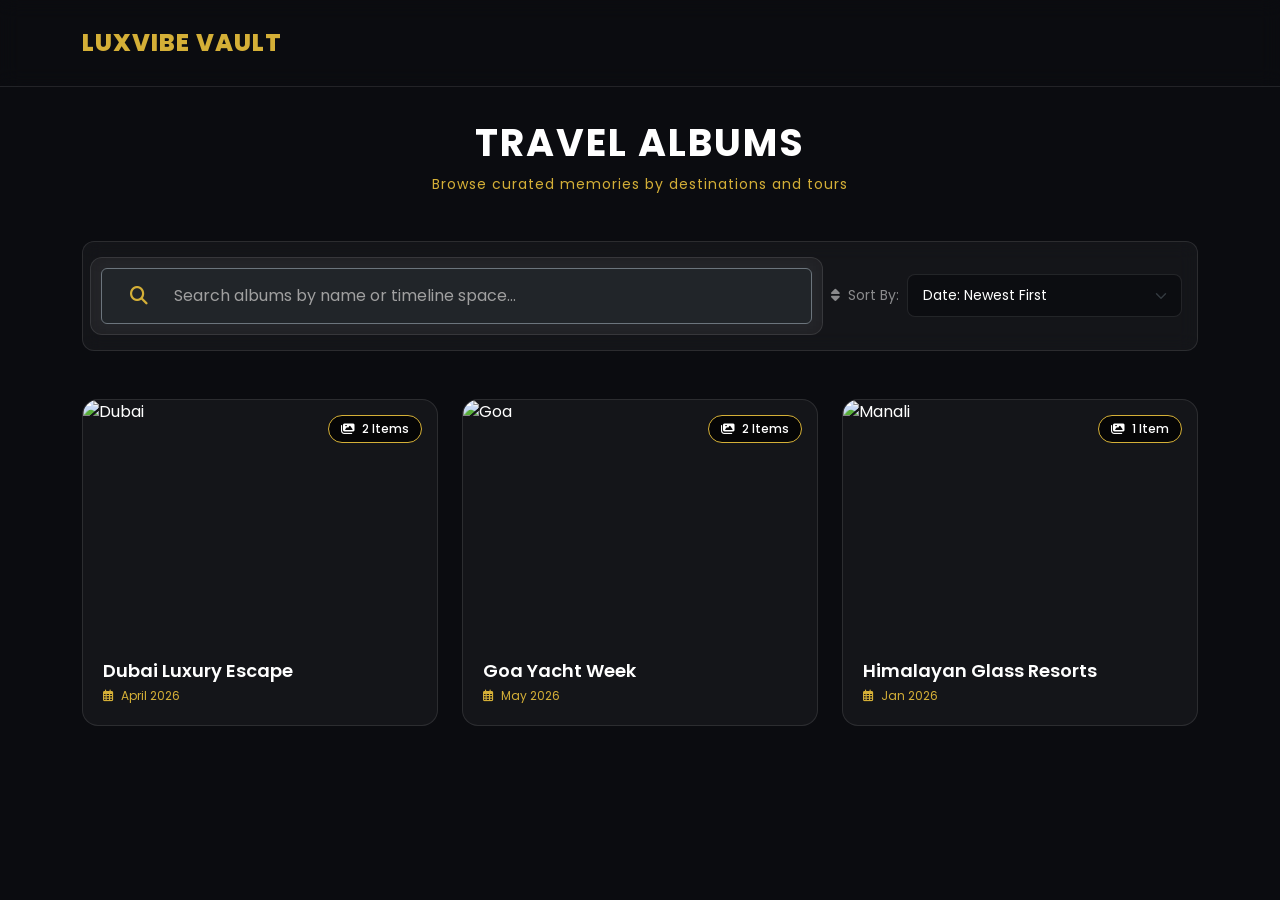
==== gallery.html @ 215ec2ba "2G Journey website" ====
<!DOCTYPE html>
<html lang="en">
<head>
    <meta charset="UTF-8">
    <meta name="viewport" content="width=device-width, initial-scale=1.0">
    <title>LuxVibe Travels | Adventure Albums</title>
    
    <!-- Bootstrap 5 CSS -->
    <link href="https://cdn.jsdelivr.net/npm/bootstrap@5.3.2/dist/css/bootstrap.min.css" rel="stylesheet">
    <!-- FontAwesome Icons -->
    <link href="https://cdnjs.cloudflare.com/ajax/libs/font-awesome/6.5.2/css/all.min.css" rel="stylesheet">
    <!-- Google Fonts (Poppins) -->
    <link href="https://fonts.googleapis.com/css2?family=Poppins:wght@300;400;500;600;700&display=swap" rel="stylesheet">
    <!-- style css -->
    <link href="assets/css/style.css" rel="stylesheet">

</head>
<body>

    <!-- ================= NAVIGATION BAR ================= -->
    <nav class="navbar fixed-top">
        <div class="container d-flex justify-content-between align-items-center">
            <a class="navbar-brand" href="#">LuxVibe Vault</a>
            <!-- Dynamic breadcrumb button that shows only inside active folders -->
            <div id="backNavWrapper" class="d-none">
                <span class="back-to-albums-btn" id="btnBackToAlbums">
                    <i class="fas fa-arrow-left me-2"></i> Back to Albums
                </span>
            </div>
        </div>
    </nav>

    <!-- ================= PAGE HEADINGS ================= -->
    <header class="gallery-header">
        <div class="container">
            <h1 id="mainGalleryHeading">Travel Albums</h1>
            <p id="mainGallerySubheading">Browse curated memories by destinations and tours</p>
        </div>
    </header>

    <main class="pb-5">
        <div class="container">
            
            <!-- ================= GLOBAL CONTROL HUB BAR ================= -->
            <div class="control-panel mb-5">
                <div class="row g-3 align-items-center">
                    <div class="col-md-8 search-wrapper">
                        <div class="input-group bg-dark rounded border border-secondary px-2">
                            <span class="input-group-text"><i class="fas fa-search"></i></span>
                            <input type="text" id="globalGallerySearch" class="form-control" placeholder="Search albums by name or timeline space...">
                        </div>
                    </div>
                    <div class="col-md-4 text-md-end sort-wrapper">
                        <div class="d-flex align-items-center justify-content-md-end">
                            <label class="me-2 text-white-50 small text-nowrap"><i class="fas fa-sort me-1"></i> Sort By:</label>
                            <select id="globalGallerySort" class="form-select">
                                <option value="date-desc">Date: Newest First</option>
                                <option value="date-asc">Date: Oldest First</option>
                                <option value="name-asc">Name: A to Z</option>
                                <option value="name-desc">Name: Z to A</option>
                            </select>
                        </div>
                    </div>
                </div>
            </div>

            <!-- ================= VIEW CONTAINER A: MAIN ALBUM LIST VIEW ================= -->
            <div class="row g-4" id="albumCoversGrid">
                
                <!-- Album Card 1 -->
                <div class="col-md-6 col-lg-4 album-item-wrapper" data-album-id="dubai-2026" data-title="Dubai Luxury Escape" data-date="2026-04-10" data-string-date="April 2026">
                    <div class="album-card">
                        <span class="album-badge"><i class="fas fa-images me-1"></i> 2 Items</span>
                        <div class="album-cover-wrapper">
                            <img src="https://images.unsplash.com/photo-1512453979798-5ea266f8880c?auto=format&fit=crop&w=600&q=80" alt="Dubai">
                        </div>
                        <div class="album-meta">
                            <h4 class="album-title">Dubai Luxury Escape</h4>
                            <div class="album-date"><i class="far fa-calendar-alt me-1"></i> April 2026</div>
                        </div>
                    </div>
                </div>

                <!-- Album Card 2 -->
                <div class="col-md-6 col-lg-4 album-item-wrapper" data-album-id="goa-2026" data-title="Goa Yacht Week" data-date="2026-05-15" data-string-date="May 2026">
                    <div class="album-card">
                        <span class="album-badge"><i class="fas fa-images me-1"></i> 2 Items</span>
                        <div class="album-cover-wrapper">
                            <img src="https://images.unsplash.com/photo-1540206395-68808572332f?auto=format&fit=crop&w=600&q=80" alt="Goa">
                        </div>
                        <div class="album-meta">
                            <h4 class="album-title">Goa Yacht Week</h4>
                            <div class="album-date"><i class="far fa-calendar-alt me-1"></i> May 2026</div>
                        </div>
                    </div>
                </div>

                <!-- Album Card 3 -->
                <div class="col-md-6 col-lg-4 album-item-wrapper" data-album-id="himalayas-2026" data-title="Himalayan Glass Resorts" data-date="2026-01-22" data-string-date="Jan 2026">
                    <div class="album-card">
                        <span class="album-badge"><i class="fas fa-images me-1"></i> 1 Item</span>
                        <div class="album-cover-wrapper">
                            <img src="https://images.unsplash.com/photo-1605649487212-47bdab064df7?auto=format&fit=crop&w=600&q=80" alt="Manali">
                        </div>
                        <div class="album-meta">
                            <h4 class="album-title">Himalayan Glass Resorts</h4>
                            <div class="album-date"><i class="far fa-calendar-alt me-1"></i> Jan 2026</div>
                        </div>
                    </div>
                </div>

            </div>


            <!-- ================= VIEW CONTAINER B: INNER MEDIA TRACK TILES (HIDDEN BY DEFAULT) ================= -->
            <div class="row g-4 d-none" id="innerAlbumMediaGrid">
                
                <!-- DUBAI ALBUM CONTENT -->
                <div class="col-sm-6 col-md-4 col-xl-3 inner-media-item" data-parent-album="dubai-2026" data-type="video" data-name="Dubai Helicopter Tour Ride" data-date="2026-04-10" data-display-date="April 10, 2026" data-src="https://www.youtube.com/embed/dQw4w9WgXcQ">
                    <div class="gallery-card">
                        <div class="media-container">
                            <div class="video-overlay"><i class="fab fa-youtube"></i></div>
                            <img src="https://images.unsplash.com/photo-1512453979798-5ea266f8880c?auto=format&fit=crop&w=500&q=80" alt="">
                        </div>
                        <div class="meta-content">
                            <h5 class="media-name">Dubai Helicopter Tour Ride</h5>
                            <span class="media-date">April 10, 2026</span>
                        </div>
                    </div>
                </div>
                <div class="col-sm-6 col-md-4 col-xl-3 inner-media-item" data-parent-album="dubai-2026" data-type="image" data-name="Burj Al Arab Skyline Night" data-date="2026-04-12" data-display-date="April 12, 2026">
                    <div class="gallery-card">
                        <div class="media-container">
                            <img src="https://images.unsplash.com/photo-1582672060674-bc2bd808a8b5?auto=format&fit=crop&w=500&q=80" alt="">
                        </div>
                        <div class="meta-content">
                            <h5 class="media-name">Burj Al Arab Skyline Night</h5>
                            <span class="media-date">April 12, 2026</span>
                        </div>
                    </div>
                </div>

                <!-- GOA ALBUM CONTENT -->
                <div class="col-sm-6 col-md-4 col-xl-3 inner-media-item" data-parent-album="goa-2026" data-type="image" data-name="Yacht Party Sunset Lounge" data-date="2026-05-15" data-display-date="May 15, 2026">
                    <div class="gallery-card">
                        <div class="media-container">
                            <img src="https://images.unsplash.com/photo-1540206395-68808572332f?auto=format&fit=crop&w=500&q=80" alt="">
                        </div>
                        <div class="meta-content">
                            <h5 class="media-name">Yacht Party Sunset Lounge</h5>
                            <span class="media-date">May 15, 2026</span>
                        </div>
                    </div>
                </div>
                <div class="col-sm-6 col-md-4 col-xl-3 inner-media-item" data-parent-album="goa-2026" data-type="video" data-name="Goa Scuba Diving Diary" data-date="2026-05-17" data-display-date="May 17, 2026" data-src="https://www.youtube.com/embed/jNQXAC9IVRw">
                    <div class="gallery-card">
                        <div class="media-container">
                            <div class="video-overlay"><i class="fab fa-youtube"></i></div>
                            <img src="https://images.unsplash.com/photo-1507525428034-b723cf961d3e?auto=format&fit=crop&w=500&q=80" alt="">
                        </div>
                        <div class="meta-content">
                            <h5 class="media-name">Goa Scuba Diving Diary</h5>
                            <span class="media-date">May 17, 2026</span>
                        </div>
                    </div>
                </div>

                <!-- HIMALAYAS ALBUM CONTENT -->
                <div class="col-sm-6 col-md-4 col-xl-3 inner-media-item" data-parent-album="himalayas-2026" data-type="image" data-name="Manali Luxury Dome Room View" data-date="2026-01-22" data-display-date="Jan 22, 2026">
                    <div class="gallery-card">
                        <div class="media-container">
                            <img src="https://images.unsplash.com/photo-1605649487212-47bdab064df7?auto=format&fit=crop&w=500&q=80" alt="">
                        </div>
                        <div class="meta-content">
                            <h5 class="media-name">Manali Luxury Dome Room View</h5>
                            <span class="media-date">Jan 22, 2026</span>
                        </div>
                    </div>
                </div>

            </div>

            <!-- EMPTY LOG RECOVERY STATUS BOX -->
            <div id="galleryEmptyFallback" class="no-results d-none mt-4">
                <i class="fas fa-folder-open"></i>
                <h4>No Matches Located</h4>
                <p class="text-white-50 small mb-0">Refine your file details string query parameters.</p>
            </div>

        </div>
    </main>

    <!-- ================= MEDIA POPUP MODAL ARCHITECTURE ================= -->
    <div class="modal fade" id="albumAssetModal" tabindex="-1" aria-hidden="true">
        <div class="modal-dialog modal-dialog-centered modal-lg">
            <div class="modal-content">
                <div class="modal-header">
                    <h5 class="modal-title" id="modalAssetTitle">Asset Preview</h5>
                    <button type="button" class="btn-close" data-bs-dismiss="modal" aria-label="Close"></button>
                </div>
                <div class="modal-body">
                    <img id="modalPopupImage" src="" alt="Preview Pic" class="d-none">
                    <div id="modalPopupVideoWrapper" class="ratio ratio-16x9 d-none">
                        <iframe id="modalPopupIframe" src="" allow="accelerometer; autoplay; clipboard-write; encrypted-media; gyroscope; picture-in-picture" allowfullscreen></iframe>
                    </div>
                </div>
                <div class="modal-footer">
                    <span id="modalAssetDate">Date Stamp</span>
                </div>
            </div>
        </div>
    </div>

    <!-- Scripts Dependencies -->
    <script src="https://code.jquery.com/jquery-3.7.1.min.js"></script>
    <script src="https://cdn.jsdelivr.net/npm/bootstrap@5.3.2/dist/js/bootstrap.bundle.min.js"></script>
     <script src="assets/js/main.js"></script>
</body>
</html>
---- assets/css/style.css ----
:root {
        --gold: #d4af37;
        --gold-hover: #b8922f;
        --dark-bg: #0b0c10;
        --card-bg: rgba(255, 255, 255, 0.03);
        --glass-bg: rgba(11, 12, 16, 0.65);
        --glass-border: rgba(255, 255, 255, 0.08);
        --text-muted: #a0a0a0;
    }

    body {
        font-family: 'Poppins', sans-serif;
        background-color: var(--dark-bg);
        color: #ffffff;
        overflow-x: hidden;
    }

    /* Custom Scrollbar */
    ::-webkit-scrollbar {
        width: 8px;
    }

    ::-webkit-scrollbar-track {
        background: var(--dark-bg);
    }

    ::-webkit-scrollbar-thumb {
        background: var(--gold);
        border-radius: 4px;
    }

    /* Typography & Global Utilities */
    .text-gold {
        color: var(--gold);
    }

    .btn-gold {
        background-color: var(--gold);
        color: #000;
        font-weight: 600;
        border: 1px solid var(--gold);
        transition: all 0.4s ease;
        border-radius: 0;
        padding: 10px 24px;
    }

    .btn-gold:hover {
        background-color: transparent;
        color: var(--gold);
        border-color: var(--gold);
    }

    .btn-outline-gold {
        background-color: transparent;
        color: var(--gold);
        border: 1px solid var(--gold);
        font-weight: 500;
        border-radius: 0;
        transition: all 0.4s ease;
    }

    .btn-outline-gold:hover {
        background-color: var(--gold);
        color: #000;
    }

    .section-padding {
        padding: 100px 0;
    }

    .heading-title {
        font-weight: 800;
        letter-spacing: 2px;
        text-transform: uppercase;
        margin-bottom: 15px;
    }

    .heading-line {
        width: 80px;
        height: 3px;
        background-color: var(--gold);
        margin: 0 auto 50px auto;
    }

    /* Glassmorphic Styles */
    .glass-card {
        background: var(--card-bg);
        backdrop-filter: blur(12px);
        -webkit-backdrop-filter: blur(12px);
        border: 1px solid var(--glass-border);
        border-radius: 12px;
    }

    /* Navbar Styling */
    .navbar {
        transition: all 0.4s ease;
        padding: 20px 0;
        z-index: 1050;
    }

    .navbar.scrolled {
        background-color: rgba(11, 12, 16, 0.95) !important;
        border-bottom: 1px solid var(--glass-border);
        padding: 12px 0;
    }

    .navbar-brand {
        font-weight: 800;
        font-size: 24px;
        letter-spacing: 1px;
    }

    .nav-link {
        color: #fff !important;
        font-weight: 500;
        margin: 0 10px;
        transition: color 0.3s;
    }

    .nav-link:hover,
    .nav-link.active {
        color: var(--gold) !important;
    }

    /* Hero Carousel & Floating Form */
    .hero-section {
        position: relative;
        height: 100vh;
        width: 100%;
        overflow: hidden;
    }

    .swiper-hero {
        height: 100%;
        width: 100%;
    }

    .hero-slide {
        position: relative;
        background-size: cover;
        background-position: center;
    }

    .hero-slide::before {
        content: '';
        position: absolute;
        top: 0;
        left: 0;
        width: 100%;
        height: 100%;
        background: linear-gradient(to bottom, rgba(0, 0, 0, 0.4) 0%, rgba(11, 12, 16, 0.9) 100%);
    }

    .hero-content {
        position: absolute;
        top: 40%;
        left: 50%;
        transform: translate(-50%, -50%) !important;
        z-index: 10;
        text-align: center;
        width: 90%;
        max-width: 900px;
    }

    .hero-content h1 {
        font-size: 3.5rem;
        font-weight: 800;
        text-shadow: 0 4px 10px rgba(0, 0, 0, 0.5);
    }

    .floating-enquiry-box {
        position: absolute;
        bottom: 5%;
        left: 50%;
        transform: translateX(-50%) !important;
        z-index: 20;
        width: 90%;
        max-width: 1140px;
        padding: 25px;
    }

    .floating-enquiry-box .form-control,
    .floating-enquiry-box .form-select {
        background: rgba(255, 255, 255, 0.08);
        border: 1px solid rgba(255, 255, 255, 0.1);
        color: #fff;
        border-radius: 6px;
        padding: 12px;
    }

    .floating-enquiry-box .form-control::placeholder {
        color: #ccc;
    }

    .floating-enquiry-box option {
        background: var(--dark-bg);
        color: #fff;
    }

    /* Premium Destination & Package Cards */
    .premium-card {
        overflow: hidden;
        transition: all 0.4s cubic-bezier(0.25, 1, 0.5, 1);
        position: relative;
        height: 100%;
    }

    .premium-card .card-img-wrap {
        overflow: hidden;
        position: relative;
    }

    .premium-card .card-img-wrap img {
        transition: transform 0.6s ease;
        object-fit: cover;
        width: 100%;
        height: 260px;
    }

    .premium-card:hover .card-img-wrap img {
        transform: scale(1.1);
    }

    .premium-card:hover {
        transform: translateY(-10px);
        border-color: var(--gold);
        box-shadow: 0 10px 30px rgba(212, 175, 55, 0.1);
    }

    .feature-tag {
        position: absolute;
        top: 15px;
        right: 15px;
        background: rgba(0, 0, 0, 0.7);
        border: 1px solid var(--gold);
        color: var(--gold);
        padding: 4px 12px;
        font-size: 12px;
        font-weight: 600;
    }

    /* Counter Section */
    .counter-box i {
        font-size: 40px;
        color: var(--gold);
        margin-bottom: 15px;
    }

    .counter-number {
        font-size: 36px;
        font-weight: 700;
    }

    /* Gallery Tabs & Elements */
    .nav-tabs-custom {
        border: none;
        justify-content: center;
        margin-bottom: 40px;
    }

    .nav-tabs-custom .nav-link {
        background: transparent !important;
        border: 1px solid rgba(255, 255, 255, 0.2) !important;
        color: #fff !important;
        margin: 0 10px;
        border-radius: 30px !important;
        padding: 10px 25px;
    }

    .nav-tabs-custom .nav-link.active {
        background: var(--gold) !important;
        color: #000 !important;
        border-color: var(--gold) !important;
    }

    .gallery-item {
        position: relative;
        overflow: hidden;
        border-radius: 8px;
        cursor: pointer;
        margin-bottom: 24px;
    }

    .gallery-item img {
        transition: transform 0.5s;
        width: 100%;
        height: 250px;
        object-fit: cover;
    }

    .gallery-overlay {
        position: absolute;
        top: 0;
        left: 0;
        width: 100%;
        height: 100%;
        background: rgba(11, 12, 16, 0.8);
        display: flex;
        align-items: center;
        justify-content: center;
        opacity: 0;
        transition: opacity 0.4s;
    }

    .gallery-item:hover .gallery-overlay {
        opacity: 1;
    }

    .gallery-item:hover img {
        transform: scale(1.08);
    }

    .gallery-overlay i {
        color: var(--gold);
        font-size: 28px;
    }

    /* Testimonials */
    .swiper-testimonials {
        padding: 30px 0 60px 0;
    }

    .review-card {
        padding: 35px;
        height: 100%;
    }

    .reviewer-img {
        width: 65px;
        height: 65px;
        border-radius: 50%;
        border: 2px solid var(--gold);
        object-fit: cover;
    }

    /* Accordion Style */
    .accordion-item {
        background: var(--card-bg) !important;
        border: 1px solid var(--glass-border) !important;
        margin-bottom: 10px;
        border-radius: 8px !important;
        overflow: hidden;
    }

    .accordion-button {
        background: transparent !important;
        color: #fff !important;
        font-weight: 600;
        box-shadow: none !important;
    }

    .accordion-button:not(.collapsed) {
        color: var(--gold) !important;
    }

    .accordion-button::after {
        filter: invert(1);
    }

    .accordion-body {
        color: var(--text-muted);
        background: rgba(0, 0, 0, 0.2);
    }

    /* Floating Actions */
    .floating-actions {
        position: fixed;
        bottom: 30px;
        right: 30px;
        z-index: 999;
        display: flex;
        flex-direction: column;
        gap: 12px;
    }

    .float-btn {
        width: 50px;
        height: 50px;
        border-radius: 50%;
        display: flex;
        align-items: center;
        justify-content: center;
        color: #fff;
        font-size: 22px;
        box-shadow: 0 4px 15px rgba(0, 0, 0, 0.4);
        transition: transform 0.3s;
        text-decoration: none;
    }

    .float-btn:hover {
        transform: scale(1.1);
        color: #fff;
    }

    .float-whatsapp {
        background-color: #25d366;
    }

    .float-call {
        background-color: #0076ff;
    }

    .float-scroll {
        background-color: var(--gold);
        color: #000;
        display: none;
        cursor: pointer;
    }

    /* Footer */
    footer {
        background: #050608;
        border-top: 1px solid var(--glass-border);
        padding: 80px 0 30px 0;
        color: var(--text-muted);
    }

    footer h5 {
        color: #fff;
        font-weight: 700;
        margin-bottom: 25px;
    }

    footer a {
        color: var(--text-muted);
        text-decoration: none;
        transition: color 0.3s;
    }

    footer a:hover {
        color: var(--gold);
    }

    .footer-socials a {
        width: 40px;
        height: 40px;
        display: inline-flex;
        align-items: center;
        justify-content: center;
        background: rgba(255, 255, 255, 0.05);
        border-radius: 50%;
        color: #fff;
        margin-right: 10px;
        transition: 0.3s;
    }

    .footer-socials a:hover {
        background: var(--gold);
        color: #000;
    }

    /* Media Queries for Responsiveness */
    @media(max-width: 991px) {
        .hero-section {
            height: auto;
            min-height: 100vh;
            padding-bottom: 450px;
        }

        .hero-content {
            top: 30%;
            transform: translate(-50%, -20%) !important;
        }

        .hero-content h1 {
            font-size: 2.3rem;
        }

        .floating-enquiry-box {
            position: relative;
            bottom: auto;
            left: auto;
            transform: none;
            margin: 300px auto 40px auto;
            width: 95%;
        }

        .section-padding {
            padding: 60px 0;
        }
    }

    @media(max-width: 767px) {
        .hero-content {
            top: 20%;
        }

        .floating-enquiry-box {
            margin-top: 220px;
        }
    }

    :root {
        --gold: #d4af37;
        --dark: #0b0c10;
        --glass: rgba(255, 255, 255, 0.05);
        --text: #fff;
    }

    body {
        background: var(--dark);
        font-family: Poppins;
        color: #fff;
        overflow-x: hidden;
    }

    /* ================= NAVBAR ================= */
    .navbar {
        transition: 0.4s;
        padding: 15px 0;
    }

    .navbar.scrolled {
        background: rgba(0, 0, 0, 0.9);
        backdrop-filter: blur(10px);
    }

    .navbar-brand {
        font-weight: 700;
        color: var(--gold) !important;
    }

    /* ================= HERO ================= */
    .hero {
        height: 55vh;
        background: url('https://images.unsplash.com/photo-1507525428034-b723cf961d3e') center/cover no-repeat;
        position: relative;
    }

    .hero::after {
        content: "";
        position: absolute;
        inset: 0;
        background: rgba(0, 0, 0, 0.7);
    }

    .hero-content {
        position: absolute;
        top: 50%;
        left: 50%;
        transform: translate(-50%, -50%);
        text-align: center;
        z-index: 2;
    }

    .hero h1 {
        font-size: 42px;
        font-weight: 700;
    }

    .hero p {
        color: #ccc
    }

    /* ================= FILTER ================= */
    .filter-box {
        background: var(--glass);
        border: 1px solid rgba(255, 255, 255, 0.1);
        padding: 20px;
        border-radius: 12px;
        position: sticky;
        top: 90px;
        backdrop-filter: blur(10px);
    }

    .filter-title {
        color: var(--gold);
        font-weight: 600;
        margin-bottom: 10px;
    }

    /* ================= CARDS ================= */
    .package-card {
        background: var(--glass);
        border: 1px solid rgba(255, 255, 255, 0.1);
        border-radius: 15px;
        overflow: hidden;
        transition: 0.3s;
    }

    .package-card:hover {
        transform: translateY(-8px);
        border-color: var(--gold);
        box-shadow: 0 10px 30px rgba(212, 175, 55, 0.2);
    }

    .package-card img {
        width: 100%;
        height: 200px;
        object-fit: cover;
        transition: 0.5s;
    }

    .package-card:hover img {
        transform: scale(1.1);
    }

    .badge-gold {
        background: var(--gold);
        color: #000;
        font-weight: 600;
    }

    /* ================= BUTTON ================= */
    .btn-gold {
        background: var(--gold);
        border: none;
        color: #000;
        font-weight: 600;
    }

    .btn-gold:hover {
        background: transparent;
        color: var(--gold);
        border: 1px solid var(--gold);
    }

    /* ================= FLOAT ================= */
    .whatsapp {
        position: fixed;
        bottom: 20px;
        right: 20px;
        background: #25D366;
        color: #fff;
        width: 55px;
        height: 55px;
        border-radius: 50%;
        display: flex;
        align-items: center;
        justify-content: center;
        font-size: 24px;
        z-index: 999;
    }

    /* ================= MOBILE ================= */
    @media(max-width:768px) {
        .hero h1 {
            font-size: 26px;
        }

        .filter-box {
            position: relative;
            top: auto;
        }
    }

    :root {
        --gold: #d4af37;
        --gold-hover: #b8922f;
        --dark-bg: #0b0c10;
        --card-bg: rgba(255, 255, 255, 0.04);
        --glass-border: rgba(255, 255, 255, 0.1);
        --text-muted: #a0a0a0;
    }

    body {
        background: var(--dark-bg);
        font-family: 'Poppins', sans-serif;
        color: #ffffff;
        overflow-x: hidden;
    }

    /* Custom Scrollbar */
    ::-webkit-scrollbar {
        width: 8px;
    }

    ::-webkit-scrollbar-track {
        background: var(--dark-bg);
    }

    ::-webkit-scrollbar-thumb {
        background: var(--gold);
        border-radius: 4px;
    }

    /* ================= NAVBAR & NAVIGATION ================= */
    .navbar {
        background: rgba(11, 12, 16, 0.95);
        border-bottom: 1px solid var(--glass-border);
        padding: 15px 0;
        backdrop-filter: blur(10px);
        z-index: 1050;
    }

    .navbar-brand {
        font-weight: 800;
        font-size: 24px;
        letter-spacing: 1px;
        color: var(--gold) !important;
        text-transform: uppercase;
    }

    .back-to-albums-btn {
        color: var(--gold);
        text-decoration: none;
        font-weight: 500;
        font-size: 14px;
        display: inline-flex;
        align-items: center;
        transition: all 0.3s;
        cursor: pointer;
        border: 1px solid var(--glass-border);
        padding: 8px 16px;
        border-radius: 30px;
        background: var(--card-bg);
    }

    .back-to-albums-btn:hover {
        color: #fff;
        border-color: var(--gold);
        background: rgba(212, 175, 55, 0.1);
    }

    /* ================= HEADERS ================= */
    .gallery-header {
        padding-top: 120px;
        padding-bottom: 30px;
        text-align: center;
    }

    .gallery-header h1 {
        font-size: 38px;
        font-weight: 700;
        text-transform: uppercase;
        letter-spacing: 2px;
    }

    .gallery-header p {
        color: var(--gold);
        font-size: 14px;
        letter-spacing: 1px;
    }

    /* ================= CONTROL BAR ================= */
    .control-panel {
        background: var(--card-bg);
        border: 1px solid var(--glass-border);
        border-radius: 12px;
        padding: 15px;
        backdrop-filter: blur(10px);
    }

    .search-wrapper .input-group-text {
        background: transparent;
        border: none;
        color: var(--gold);
        font-size: 18px;
    }

    .search-wrapper .form-control {
        background: transparent;
        border: none;
        color: #fff;
        font-size: 15px;
    }

    .search-wrapper .form-control:focus {
        box-shadow: none;
        background: transparent;
        color: #fff;
    }

    .search-wrapper .form-control::placeholder {
        color: var(--text-muted);
    }

    .sort-wrapper .form-select {
        background-color: rgba(11, 12, 16, 0.8);
        border: 1px solid var(--glass-border);
        color: #fff;
        padding: 10px 40px 10px 15px;
        font-size: 14px;
        border-radius: 8px;
        cursor: pointer;
    }

    .sort-wrapper .form-select:focus {
        box-shadow: none;
        border-color: var(--gold);
    }

    /* ================= ALBUM COVERS CARDS ================= */
    .album-card {
        background: var(--card-bg);
        border: 1px solid var(--glass-border);
        border-radius: 16px;
        overflow: hidden;
        cursor: pointer;
        transition: transform 0.4s ease, border-color 0.4s ease;
        position: relative;
        height: 100%;
    }

    .album-card:hover {
        transform: translateY(-7px);
        border-color: var(--gold);
        box-shadow: 0 10px 30px rgba(212, 175, 55, 0.15);
    }

    .album-cover-wrapper {
        position: relative;
        height: 240px;
        overflow: hidden;
    }

    .album-cover-wrapper img {
        width: 100%;
        height: 100%;
        object-fit: cover;
        transition: transform 0.5s ease;
    }

    .album-card:hover .album-cover-wrapper img {
        transform: scale(1.06);
    }

    .album-badge {
        position: absolute;
        top: 15px;
        right: 15px;
        background: rgba(0, 0, 0, 0.75);
        border: 1px solid var(--gold);
        color: #fff;
        padding: 4px 12px;
        font-size: 12px;
        font-weight: 500;
        border-radius: 20px;
    }

    .album-meta {
        padding: 20px;
    }

    .album-title {
        font-size: 18px;
        font-weight: 600;
        margin-bottom: 6px;
    }

    .album-date {
        font-size: 12px;
        color: var(--gold);
    }

    /* ================= INNER MEDIA GRID ITEMS ================= */
    .gallery-card {
        background: var(--card-bg);
        border: 1px solid var(--glass-border);
        border-radius: 12px;
        overflow: hidden;
        transition: all 0.35s ease;
        height: 100%;
        cursor: pointer;
    }

    .gallery-card:hover {
        transform: translateY(-4px);
        border-color: var(--gold);
    }

    .media-container {
        position: relative;
        height: 190px;
        overflow: hidden;
        background: #000;
    }

    .media-container img {
        width: 100%;
        height: 100%;
        object-fit: cover;
        transition: transform 0.4s;
    }

    .gallery-card:hover .media-container img {
        transform: scale(1.05);
    }

    .video-overlay {
        position: absolute;
        inset: 0;
        background: rgba(0, 0, 0, 0.3);
        display: flex;
        align-items: center;
        justify-content: center;
    }

    .video-overlay i {
        font-size: 40px;
        color: #fff;
        text-shadow: 0 2px 8px rgba(0, 0, 0, 0.6);
        transition: all 0.3s;
    }

    .gallery-card:hover .video-overlay i {
        color: var(--gold);
        transform: scale(1.15);
    }

    .meta-content {
        padding: 15px;
    }

    .media-name {
        font-size: 15px;
        font-weight: 500;
        margin-bottom: 4px;
    }

    .media-date {
        font-size: 12px;
        color: var(--text-muted);
    }

    /* ================= MODAL WINDOW POPUP ================= */
    .modal-content {
        background: rgba(11, 12, 16, 0.98);
        border: 1px solid var(--gold);
        border-radius: 15px;
    }

    .modal-header {
        border-bottom: 1px solid var(--glass-border);
    }

    .modal-title {
        font-weight: 600;
        color: #fff;
    }

    .modal-header .btn-close {
        filter: invert(1) sepia(1) saturate(5) hue-rotate(340deg);
    }

    .modal-body {
        padding: 0;
        background: #000;
    }

    .modal-footer {
        border-top: 1px solid var(--glass-border);
        color: var(--text-muted);
        font-size: 13px;
    }

    #modalPopupImage {
        width: 100%;
        max-height: 75vh;
        object-fit: contain;
        display: block;
    }

    /* ================= UTILITY VISUAL STATES ================= */
    .no-results {
        background: var(--card-bg);
        border: 1px solid var(--glass-border);
        border-radius: 15px;
        padding: 50px;
        text-align: center;
    }

    .no-results i {
        font-size: 45px;
        color: var(--gold);
        margin-bottom: 15px;
    }

    :root {
        --gold: #d4af37;
        --gold-hover: #b8922f;
        --dark-bg: #0b0c10;
        --card-bg: rgba(255, 255, 255, 0.04);
        --glass-bg: rgba(11, 12, 16, 0.75);
        --glass-border: rgba(255, 255, 255, 0.1);
        --text-muted: #a0a0a0;
    }

    body {
        background: var(--dark-bg);
        font-family: 'Poppins', sans-serif;
        color: #ffffff;
        overflow-x: hidden;
    }

    /* Custom Scrollbar */
    ::-webkit-scrollbar {
        width: 8px;
    }

    ::-webkit-scrollbar-track {
        background: var(--dark-bg);
    }

    ::-webkit-scrollbar-thumb {
        background: var(--gold);
        border-radius: 4px;
    }

    /* ================= NAVBAR ================= */
    .navbar {
        transition: all 0.4s ease;
        padding: 20px 0;
        z-index: 1050;
        background: transparent;
    }

    .navbar.scrolled {
        background: rgba(11, 12, 16, 0.95) !important;
        border-bottom: 1px solid var(--glass-border);
        padding: 12px 0;
        backdrop-filter: blur(10px);
        -webkit-backdrop-filter: blur(10px);
    }

    .navbar-brand {
        font-weight: 800;
        font-size: 24px;
        letter-spacing: 1px;
        color: var(--gold) !important;
        text-transform: uppercase;
    }

    /* ================= HERO ================= */
    .hero {
        height: 45vh;
        background: linear-gradient(rgba(0, 0, 0, 0.65), rgba(11, 12, 16, 1)),
            url('https://images.unsplash.com/photo-1507525428034-b723cf961d3e?auto=format&fit=crop&w=1920&q=80') center/cover no-repeat;
        position: relative;
        display: flex;
        align-items: center;
        justify-content: center;
    }

    .hero-content {
        text-align: center;
        z-index: 2;
        margin-top: 60px;
    }

    .hero h1 {
        font-size: 45px;
        font-weight: 700;
        letter-spacing: 2px;
        text-transform: uppercase;
    }

    .hero p {
        color: var(--gold);
        font-weight: 500;
        letter-spacing: 1px;
    }

    /* ================= GLOBAL SEARCH ================= */
    .search-wrapper {
        background: var(--card-bg);
        border: 1px solid var(--glass-border);
        border-radius: 12px;
        padding: 10px;
        backdrop-filter: blur(10px);
    }

    .search-wrapper .input-group-text {
        background: transparent;
        border: none;
        color: var(--gold);
        font-size: 18px;
        padding-left: 20px;
    }

    .search-wrapper .form-control {
        background: transparent;
        border: none;
        color: #fff;
        padding: 15px;
        font-size: 16px;
    }

    .search-wrapper .form-control:focus {
        box-shadow: none;
        background: transparent;
        color: #fff;
    }

    .search-wrapper .form-control::placeholder {
        color: var(--text-muted);
    }

    /* ================= SIDEBAR FILTERS ================= */
    .filter-box {
        background: var(--card-bg);
        border: 1px solid var(--glass-border);
        padding: 25px;
        border-radius: 15px;
        position: sticky;
        top: 110px;
        backdrop-filter: blur(10px);
        -webkit-backdrop-filter: blur(10px);
    }

    .filter-title {
        color: #fff;
        font-weight: 700;
        letter-spacing: 1px;
        text-transform: uppercase;
        border-bottom: 1px solid var(--glass-border);
        padding-bottom: 12px;
    }

    .filter-section-title {
        color: var(--gold);
        font-size: 14px;
        font-weight: 600;
        text-transform: uppercase;
        letter-spacing: 0.5px;
        margin-top: 20px;
        margin-bottom: 12px;
    }

    .custom-check,
    .custom-radio {
        display: block;
        margin-bottom: 10px;
        cursor: pointer;
        color: var(--text-muted);
        font-size: 14px;
        transition: color 0.2s;
    }

    .custom-check:hover,
    .custom-radio:hover {
        color: #fff;
    }

    .custom-check input,
    .custom-radio input {
        margin-right: 10px;
        accent-color: var(--gold);
    }

    /* ================= CARD PANELS ================= */
    .package-card {
        background: var(--card-bg);
        border: 1px solid var(--glass-border);
        border-radius: 15px;
        overflow: hidden;
        transition: all 0.4s cubic-bezier(0.25, 1, 0.5, 1);
        height: 100%;
        display: flex;
        flex-direction: column;
    }

    .package-card:hover {
        transform: translateY(-8px);
        border-color: var(--gold);
        box-shadow: 0 12px 30px rgba(212, 175, 55, 0.15);
    }

    .img-container {
        position: relative;
        overflow: hidden;
        height: 220px;
    }

    .package-card img {
        width: 100%;
        height: 100%;
        object-fit: cover;
        transition: transform 0.6s ease;
    }

    .package-card:hover img {
        transform: scale(1.1);
    }

    .badge-gold {
        position: absolute;
        top: 15px;
        left: 15px;
        background: var(--gold);
        color: #000;
        font-weight: 700;
        padding: 6px 14px;
        border-radius: 30px;
        font-size: 12px;
        letter-spacing: 0.5px;
        box-shadow: 0 4px 10px rgba(0, 0, 0, 0.3);
    }

    .card-body-content {
        padding: 24px;
        display: flex;
        flex-direction: column;
        flex-grow: 1;
    }

    .package-title {
        font-size: 19px;
        font-weight: 600;
        margin-bottom: 8px;
        color: #fff;
    }

    .location-tag {
        color: var(--gold);
        font-size: 12px;
        font-weight: 500;
        text-transform: uppercase;
        letter-spacing: 1px;
        margin-bottom: 12px;
    }

    .package-desc {
        color: var(--text-muted);
        font-size: 13px;
        line-height: 1.6;
        margin-bottom: 20px;
    }

    .price-container {
        border-top: 1px solid var(--glass-border);
        padding-top: 15px;
        margin-top: auto;
    }

    .price-label {
        font-size: 11px;
        color: var(--text-muted);
        text-transform: uppercase;
        letter-spacing: 0.5px;
    }

    .price-amount {
        font-size: 22px;
        font-weight: 700;
        color: #fff;
    }

    /* ================= BUTTONS ================= */
    .btn-gold {
        background: var(--gold);
        border: 1px solid var(--gold);
        color: #000;
        font-weight: 600;
        text-transform: uppercase;
        font-size: 12px;
        letter-spacing: 1px;
        padding: 12px;
        border-radius: 8px;
        transition: all 0.3s ease;
    }

    .btn-gold:hover {
        background: transparent;
        color: var(--gold);
        border-color: var(--gold);
    }

    .btn-reset {
        background: transparent;
        border: 1px solid rgba(255, 255, 255, 0.2);
        color: #fff;
        font-size: 12px;
        text-transform: uppercase;
        letter-spacing: 1px;
        font-weight: 500;
        padding: 8px;
        transition: 0.3s;
    }

    .btn-reset:hover {
        background: #fff;
        color: #000;
    }

    /* ================= FLOATING WHATSAPP ================= */
    .whatsapp-float {
        position: fixed;
        bottom: 30px;
        right: 30px;
        background: #25D366;
        color: #fff;
        width: 55px;
        height: 55px;
        border-radius: 50%;
        display: flex;
        align-items: center;
        justify-content: center;
        font-size: 26px;
        z-index: 999;
        box-shadow: 0 4px 15px rgba(37, 211, 102, 0.4);
        transition: transform 0.3s;
        text-decoration: none;
    }

    .whatsapp-float:hover {
        transform: scale(1.1);
        color: #fff;
    }

    /* ================= NO RESULTS ================= */
    .no-results-box {
        padding: 60px 20px;
        background: var(--card-bg);
        border: 1px solid var(--glass-border);
        border-radius: 15px;
        text-align: center;
    }

    .no-results-box i {
        font-size: 50px;
        color: var(--gold);
        margin-bottom: 15px;
    }

    /* ================= RESPONSIVE ADJUSTMENTS ================= */
    @media(max-width: 991px) {
        .filter-box {
            position: relative;
            top: auto;
            margin-bottom: 30px;
        }
    }

    @media(max-width: 768px) {
        .hero h1 {
            font-size: 32px;
        }

        .hero {
            height: 35vh;
        }
    }
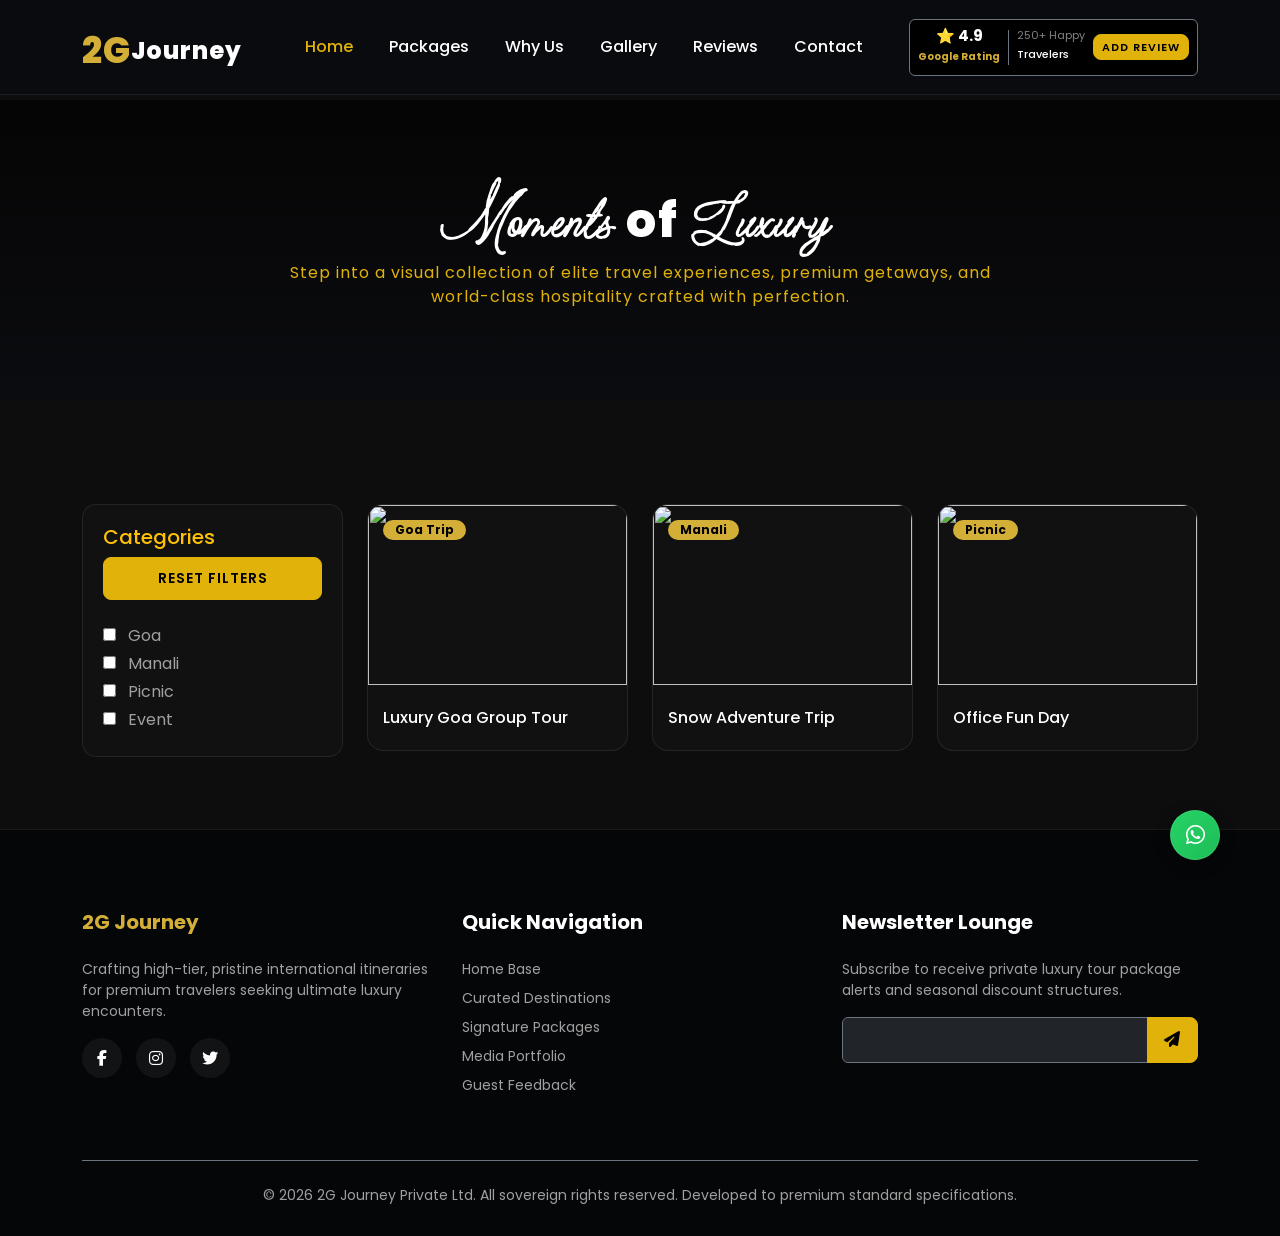
==== commit 31f29fcf: "packages, gallery, index, contact us pages done" ====
--- a/gallery.html
+++ b/gallery.html
@@ -1,219 +1,345 @@
 <!DOCTYPE html>
 <html lang="en">
+
 <head>
     <meta charset="UTF-8">
     <meta name="viewport" content="width=device-width, initial-scale=1.0">
-    <title>LuxVibe Travels | Adventure Albums</title>
-    
-    <!-- Bootstrap 5 CSS -->
+    <title>2G Journey | Luxury Travel Packages</title>
+    <link href="https://fonts.googleapis.com/css2?family=Poppins:wght@300;400;500;600;700;800&display=swap"
+        rel="stylesheet">
     <link href="https://cdn.jsdelivr.net/npm/bootstrap@5.3.2/dist/css/bootstrap.min.css" rel="stylesheet">
-    <!-- FontAwesome Icons -->
     <link href="https://cdnjs.cloudflare.com/ajax/libs/font-awesome/6.5.2/css/all.min.css" rel="stylesheet">
-    <!-- Google Fonts (Poppins) -->
-    <link href="https://fonts.googleapis.com/css2?family=Poppins:wght@300;400;500;600;700&display=swap" rel="stylesheet">
-    <!-- style css -->
-    <link href="assets/css/style.css" rel="stylesheet">
-
+    <link href="./assets/css/style.css" rel="stylesheet">
+    <script src="https://code.jquery.com/jquery-3.7.1.min.js"></script>
 </head>
+
 <body>
-
-    <!-- ================= NAVIGATION BAR ================= -->
-    <nav class="navbar fixed-top">
-        <div class="container d-flex justify-content-between align-items-center">
-            <a class="navbar-brand" href="#">LuxVibe Vault</a>
-            <!-- Dynamic breadcrumb button that shows only inside active folders -->
-            <div id="backNavWrapper" class="d-none">
-                <span class="back-to-albums-btn" id="btnBackToAlbums">
-                    <i class="fas fa-arrow-left me-2"></i> Back to Albums
-                </span>
+    <nav class="navbar navbar-expand-lg navbar-dark fixed-top">
+        <div class="container"><a class="navbar-brand text-white" href="#"><span
+                    class="text-gold">2G</span>Journey</a><button class="navbar-toggler border-0" type="button"
+                data-bs-toggle="collapse" data-bs-target="#navbarNav"><span class="navbar-toggler-icon"></span></button>
+            <div class="collapse navbar-collapse" id="navbarNav">
+                <ul class="navbar-nav mx-auto">
+                    <li class="nav-item"><a class="nav-link active" href="index.html">Home</a></li>
+                    <li class="nav-item"><a class="nav-link" href="package.html">Packages</a></li>
+                    <li class="nav-item"><a class="nav-link" href="about.html">Why Us</a></li>
+                    <li class="nav-item"><a class="nav-link" href="gallery.html">Gallery</a></li>
+                    <li class="nav-item"><a class="nav-link" href="reviews.html">Reviews</a></li>
+                    <li class="nav-item"><a class="nav-link" href="contact.html">Contact</a></li>
+                </ul>
+                <div
+                    class="d-flex align-items-center bg-black bg-opacity-40 p-2 rounded border border-secondary text-start header-review-widget">
+                    <div class="me-2 text-center"><span class="fw-bold text-white d-block lh-1"
+                            style="font-size:15px;">⭐ 4.9</span><small class="text-gold"
+                            style="font-size: 10px; font-weight:700;">Google Rating</small></div>
+                    <div class="border-start border-secondary ps-2 me-2"><small class="d-block text-white-50 lh-1"
+                            style="font-size: 11px;">250+ Happy</small><small class="fw-medium text-white"
+                            style="font-size: 11px;">Travelers</small></div><a href="https://google.com" target="_blank"
+                        class="btn btn-gold btn-sm py-1 px-2" style="font-size: 11px;">Add Review</a>
+                </div>
             </div>
         </div>
     </nav>
-
-    <!-- ================= PAGE HEADINGS ================= -->
-    <header class="gallery-header">
+    <section class="inner-hero-banner">
+        <div class="container h-100">
+            <div class="row h-100 align-items-center justify-content-center text-center">
+                <div class="col-lg-8">
+                    <h1 class="inner-banner-title">
+                        <span class="special-text">Moments</span> of <span class="special-text">Luxury</span>
+                    </h1>
+
+                    <p class="inner-banner-caption">
+                        Step into a visual collection of elite travel experiences, premium getaways, and world-class
+                        hospitality crafted with perfection.
+                    </p>
+                </div>
+            </div>
+        </div>
+    </section>
+    <section class="main-section mb-5">
+
+        <div class="container py-4">
+            <div class="row g-4">
+
+                <!-- FILTER -->
+                <div class="col-lg-3">
+                    <div class="filter-box">
+                        <h5 class="text-warning">Categories</h5>
+
+                        <button class="btn w-100 mb-4 btn-gold btn-sm" id="reset">Reset Filters</button>
+
+                        <div class="innerfilterbox">
+                            <label><input type="checkbox" class="cat-filter" value="goa"> Goa</label>
+                            <label><input type="checkbox" class="cat-filter" value="manali"> Manali</label>
+                            <label><input type="checkbox" class="cat-filter" value="picnic"> Picnic</label>
+                            <label><input type="checkbox" class="cat-filter" value="event"> Event</label>
+                        </div>
+                    </div>
+                </div>
+
+                <!-- MAIN -->
+                <div class="col-lg-9">
+
+                    <!-- ALBUM LIST -->
+                    <div id="albumView" class="row g-4">
+
+                        <div class="col-md-4 album-item" data-category="goa" data-album="goa">
+                            <div class="album-card">
+                                <div class="album-thumb">
+                                    <img src="https://images.unsplash.com/photo-1507525428034-b723cf961d3e">
+                                </div>
+                                <div class="album-body">
+                                    <span class="badge badge-gold">Goa Trip</span>
+                                    <h6 class="mt-2">Luxury Goa Group Tour</h6>
+                                </div>
+                            </div>
+                        </div>
+
+                        <div class="col-md-4 album-item" data-category="manali" data-album="manali">
+                            <div class="album-card">
+                                <div class="album-thumb">
+                                    <img src="https://images.unsplash.com/photo-1501785888041-af3ef285b470">
+                                </div>
+                                <div class="album-body">
+                                    <span class="badge badge-gold">Manali</span>
+                                    <h6 class="mt-2">Snow Adventure Trip</h6>
+                                </div>
+                            </div>
+                        </div>
+
+                        <div class="col-md-4 album-item" data-category="picnic" data-album="picnic">
+                            <div class="album-card">
+                                <div class="album-thumb">
+                                    <img src="https://images.unsplash.com/photo-1529156069898-49953e39b3ac">
+                                </div>
+                                <div class="album-body">
+                                    <span class="badge badge-gold">Picnic</span>
+                                    <h6 class="mt-2">Office Fun Day</h6>
+                                </div>
+                            </div>
+                        </div>
+
+                    </div>
+
+                    <!-- GALLERY -->
+                    <div id="galleryView">
+                        <div class="d-flex justify-content-between mb-3">
+                            <h4 id="albumTitle"></h4>
+                            <span class="back-btn"><i class="fas fa-arrow-left"></i> Back</span>
+                        </div>
+
+                        <div class="row g-3 media-grid" id="mediaContainer"></div>
+                    </div>
+
+                </div>
+            </div>
+        </div>
+
+        <!-- LIGHTBOX -->
+        <div class="lightbox" id="lightbox">
+            <span class="lightbox-close">&times;</span>
+            <img src="" id="lightboxImg">
+        </div>
+
+        <div class="modal fade" id="youtubeModal">
+            <div class="modal-dialog modal-xl modal-dialog-centered">
+                <div class="modal-content bg-dark border-0">
+                    <div class="modal-body p-0">
+                        <iframe id="youtubeFrame" width="100%" height="600" src="" frameborder="0"
+                            allow="autoplay; encrypted-media" allowfullscreen>
+                        </iframe>
+                    </div>
+                </div>
+            </div>
+        </div>
+
+        <div class="floating-actions">
+            <a href="https://wa.me/919876543210" class="float-btn float-whatsapp" target="_blank"
+                title="WhatsApp Concierge"><i class="fab fa-whatsapp"></i></a>
+            <div class="float-btn float-scroll" id="scrollTopBtn" title="Back to Top"><i class="fas fa-arrow-up"></i>
+            </div>
+        </div>
+
+    </section>
+    <footer>
         <div class="container">
-            <h1 id="mainGalleryHeading">Travel Albums</h1>
-            <p id="mainGallerySubheading">Browse curated memories by destinations and tours</p>
-        </div>
-    </header>
-
-    <main class="pb-5">
-        <div class="container">
-            
-            <!-- ================= GLOBAL CONTROL HUB BAR ================= -->
-            <div class="control-panel mb-5">
-                <div class="row g-3 align-items-center">
-                    <div class="col-md-8 search-wrapper">
-                        <div class="input-group bg-dark rounded border border-secondary px-2">
-                            <span class="input-group-text"><i class="fas fa-search"></i></span>
-                            <input type="text" id="globalGallerySearch" class="form-control" placeholder="Search albums by name or timeline space...">
-                        </div>
-                    </div>
-                    <div class="col-md-4 text-md-end sort-wrapper">
-                        <div class="d-flex align-items-center justify-content-md-end">
-                            <label class="me-2 text-white-50 small text-nowrap"><i class="fas fa-sort me-1"></i> Sort By:</label>
-                            <select id="globalGallerySort" class="form-select">
-                                <option value="date-desc">Date: Newest First</option>
-                                <option value="date-asc">Date: Oldest First</option>
-                                <option value="name-asc">Name: A to Z</option>
-                                <option value="name-desc">Name: Z to A</option>
-                            </select>
-                        </div>
-                    </div>
-                </div>
-            </div>
-
-            <!-- ================= VIEW CONTAINER A: MAIN ALBUM LIST VIEW ================= -->
-            <div class="row g-4" id="albumCoversGrid">
-                
-                <!-- Album Card 1 -->
-                <div class="col-md-6 col-lg-4 album-item-wrapper" data-album-id="dubai-2026" data-title="Dubai Luxury Escape" data-date="2026-04-10" data-string-date="April 2026">
-                    <div class="album-card">
-                        <span class="album-badge"><i class="fas fa-images me-1"></i> 2 Items</span>
-                        <div class="album-cover-wrapper">
-                            <img src="https://images.unsplash.com/photo-1512453979798-5ea266f8880c?auto=format&fit=crop&w=600&q=80" alt="Dubai">
-                        </div>
-                        <div class="album-meta">
-                            <h4 class="album-title">Dubai Luxury Escape</h4>
-                            <div class="album-date"><i class="far fa-calendar-alt me-1"></i> April 2026</div>
-                        </div>
-                    </div>
-                </div>
-
-                <!-- Album Card 2 -->
-                <div class="col-md-6 col-lg-4 album-item-wrapper" data-album-id="goa-2026" data-title="Goa Yacht Week" data-date="2026-05-15" data-string-date="May 2026">
-                    <div class="album-card">
-                        <span class="album-badge"><i class="fas fa-images me-1"></i> 2 Items</span>
-                        <div class="album-cover-wrapper">
-                            <img src="https://images.unsplash.com/photo-1540206395-68808572332f?auto=format&fit=crop&w=600&q=80" alt="Goa">
-                        </div>
-                        <div class="album-meta">
-                            <h4 class="album-title">Goa Yacht Week</h4>
-                            <div class="album-date"><i class="far fa-calendar-alt me-1"></i> May 2026</div>
-                        </div>
-                    </div>
-                </div>
-
-                <!-- Album Card 3 -->
-                <div class="col-md-6 col-lg-4 album-item-wrapper" data-album-id="himalayas-2026" data-title="Himalayan Glass Resorts" data-date="2026-01-22" data-string-date="Jan 2026">
-                    <div class="album-card">
-                        <span class="album-badge"><i class="fas fa-images me-1"></i> 1 Item</span>
-                        <div class="album-cover-wrapper">
-                            <img src="https://images.unsplash.com/photo-1605649487212-47bdab064df7?auto=format&fit=crop&w=600&q=80" alt="Manali">
-                        </div>
-                        <div class="album-meta">
-                            <h4 class="album-title">Himalayan Glass Resorts</h4>
-                            <div class="album-date"><i class="far fa-calendar-alt me-1"></i> Jan 2026</div>
-                        </div>
-                    </div>
-                </div>
-
-            </div>
-
-
-            <!-- ================= VIEW CONTAINER B: INNER MEDIA TRACK TILES (HIDDEN BY DEFAULT) ================= -->
-            <div class="row g-4 d-none" id="innerAlbumMediaGrid">
-                
-                <!-- DUBAI ALBUM CONTENT -->
-                <div class="col-sm-6 col-md-4 col-xl-3 inner-media-item" data-parent-album="dubai-2026" data-type="video" data-name="Dubai Helicopter Tour Ride" data-date="2026-04-10" data-display-date="April 10, 2026" data-src="https://www.youtube.com/embed/dQw4w9WgXcQ">
-                    <div class="gallery-card">
-                        <div class="media-container">
-                            <div class="video-overlay"><i class="fab fa-youtube"></i></div>
-                            <img src="https://images.unsplash.com/photo-1512453979798-5ea266f8880c?auto=format&fit=crop&w=500&q=80" alt="">
-                        </div>
-                        <div class="meta-content">
-                            <h5 class="media-name">Dubai Helicopter Tour Ride</h5>
-                            <span class="media-date">April 10, 2026</span>
-                        </div>
-                    </div>
-                </div>
-                <div class="col-sm-6 col-md-4 col-xl-3 inner-media-item" data-parent-album="dubai-2026" data-type="image" data-name="Burj Al Arab Skyline Night" data-date="2026-04-12" data-display-date="April 12, 2026">
-                    <div class="gallery-card">
-                        <div class="media-container">
-                            <img src="https://images.unsplash.com/photo-1582672060674-bc2bd808a8b5?auto=format&fit=crop&w=500&q=80" alt="">
-                        </div>
-                        <div class="meta-content">
-                            <h5 class="media-name">Burj Al Arab Skyline Night</h5>
-                            <span class="media-date">April 12, 2026</span>
-                        </div>
-                    </div>
-                </div>
-
-                <!-- GOA ALBUM CONTENT -->
-                <div class="col-sm-6 col-md-4 col-xl-3 inner-media-item" data-parent-album="goa-2026" data-type="image" data-name="Yacht Party Sunset Lounge" data-date="2026-05-15" data-display-date="May 15, 2026">
-                    <div class="gallery-card">
-                        <div class="media-container">
-                            <img src="https://images.unsplash.com/photo-1540206395-68808572332f?auto=format&fit=crop&w=500&q=80" alt="">
-                        </div>
-                        <div class="meta-content">
-                            <h5 class="media-name">Yacht Party Sunset Lounge</h5>
-                            <span class="media-date">May 15, 2026</span>
-                        </div>
-                    </div>
-                </div>
-                <div class="col-sm-6 col-md-4 col-xl-3 inner-media-item" data-parent-album="goa-2026" data-type="video" data-name="Goa Scuba Diving Diary" data-date="2026-05-17" data-display-date="May 17, 2026" data-src="https://www.youtube.com/embed/jNQXAC9IVRw">
-                    <div class="gallery-card">
-                        <div class="media-container">
-                            <div class="video-overlay"><i class="fab fa-youtube"></i></div>
-                            <img src="https://images.unsplash.com/photo-1507525428034-b723cf961d3e?auto=format&fit=crop&w=500&q=80" alt="">
-                        </div>
-                        <div class="meta-content">
-                            <h5 class="media-name">Goa Scuba Diving Diary</h5>
-                            <span class="media-date">May 17, 2026</span>
-                        </div>
-                    </div>
-                </div>
-
-                <!-- HIMALAYAS ALBUM CONTENT -->
-                <div class="col-sm-6 col-md-4 col-xl-3 inner-media-item" data-parent-album="himalayas-2026" data-type="image" data-name="Manali Luxury Dome Room View" data-date="2026-01-22" data-display-date="Jan 22, 2026">
-                    <div class="gallery-card">
-                        <div class="media-container">
-                            <img src="https://images.unsplash.com/photo-1605649487212-47bdab064df7?auto=format&fit=crop&w=500&q=80" alt="">
-                        </div>
-                        <div class="meta-content">
-                            <h5 class="media-name">Manali Luxury Dome Room View</h5>
-                            <span class="media-date">Jan 22, 2026</span>
-                        </div>
-                    </div>
-                </div>
-
-            </div>
-
-            <!-- EMPTY LOG RECOVERY STATUS BOX -->
-            <div id="galleryEmptyFallback" class="no-results d-none mt-4">
-                <i class="fas fa-folder-open"></i>
-                <h4>No Matches Located</h4>
-                <p class="text-white-50 small mb-0">Refine your file details string query parameters.</p>
-            </div>
-
-        </div>
-    </main>
-
-    <!-- ================= MEDIA POPUP MODAL ARCHITECTURE ================= -->
-    <div class="modal fade" id="albumAssetModal" tabindex="-1" aria-hidden="true">
-        <div class="modal-dialog modal-dialog-centered modal-lg">
-            <div class="modal-content">
-                <div class="modal-header">
-                    <h5 class="modal-title" id="modalAssetTitle">Asset Preview</h5>
-                    <button type="button" class="btn-close" data-bs-dismiss="modal" aria-label="Close"></button>
-                </div>
-                <div class="modal-body">
-                    <img id="modalPopupImage" src="" alt="Preview Pic" class="d-none">
-                    <div id="modalPopupVideoWrapper" class="ratio ratio-16x9 d-none">
-                        <iframe id="modalPopupIframe" src="" allow="accelerometer; autoplay; clipboard-write; encrypted-media; gyroscope; picture-in-picture" allowfullscreen></iframe>
-                    </div>
-                </div>
-                <div class="modal-footer">
-                    <span id="modalAssetDate">Date Stamp</span>
-                </div>
-            </div>
-        </div>
-    </div>
-
-    <!-- Scripts Dependencies -->
+            <div class="row g-4 mb-5">
+                <div class="col-lg-4">
+                    <h5 class="text-gold">2G Journey</h5>
+                    <p class="small">Crafting high-tier, pristine international itineraries for premium travelers
+                        seeking ultimate luxury encounters.</p>
+                    <div class="footer-socials mt-3">
+                        <a href="#"><i class="fab fa-facebook-f"></i></a>
+                        <a href="#"><i class="fab fa-instagram"></i></a>
+                        <a href="#"><i class="fab fa-twitter"></i></a>
+                    </div>
+                </div>
+                <div class="col-md-4 col-sm-6 lg-ps-5">
+                    <h5>Quick Navigation</h5>
+                    <ul class="list-unstyled small">
+                        <li class="mb-2"><a href="#">Home Base</a></li>
+                        <li class="mb-2"><a href="#destinations">Curated Destinations</a></li>
+                        <li class="mb-2"><a href="#packages">Signature Packages</a></li>
+                        <li class="mb-2"><a href="#gallery">Media Portfolio</a></li>
+                        <li class="mb-2"><a href="#reviews">Guest Feedback</a></li>
+                    </ul>
+                </div>
+                <div class="col-md-4 col-sm-6">
+                    <h5>Newsletter Lounge</h5>
+                    <p class="small">Subscribe to receive private luxury tour package alerts and seasonal discount
+                        structures.</p>
+                    <form id="newsletterForm" class="input-group mb-3">
+                        <input type="email" class="form-control bg-dark border-secondary text-white small"
+                            placeholder="Private Email" required>
+                        <button class="btn btn-gold px-3" type="submit"><i class="fas fa-paper-plane"></i></button>
+                    </form>
+                </div>
+            </div>
+            <div class="border-top border-secondary pt-4 text-center">
+                <p class="small mb-0">&copy; 2026 2G Journey Private Ltd. All sovereign rights reserved. Developed
+                    to premium standard specifications.</p>
+            </div>
+        </div>
+    </footer>
     <script src="https://code.jquery.com/jquery-3.7.1.min.js"></script>
-    <script src="https://cdn.jsdelivr.net/npm/bootstrap@5.3.2/dist/js/bootstrap.bundle.min.js"></script>
-     <script src="assets/js/main.js"></script>
+        <script src="https://cdn.jsdelivr.net/npm/bootstrap@5.3.2/dist/js/bootstrap.bundle.min.js"></script>
+    <!-- <script src="./assets/js/packages.js"></script> -->
+    <script>
+       
+        const data = {
+            goa: {
+                title: "Goa Luxury Trip",
+                media: [
+                    { type: "image", src: "https://images.unsplash.com/photo-1507525428034-b723cf961d3e" },
+                    { type: "image", src: "https://images.unsplash.com/photo-1512343879784-a960bf40e7f2" },
+                    { type: "youtube", src: "https://www.youtube.com/embed/K4TOrB7at0Y?si=vRoz2Dx4K0Anp3uj" }
+                ]
+            },
+            manali: {
+                title: "Manali Snow Adventure",
+                media: [
+                    { type: "image", src: "https://images.unsplash.com/photo-1501785888041-af3ef285b470" },
+                    { type: "youtube", src: "https://www.youtube.com/embed/K4TOrB7at0Y?si=vRoz2Dx4K0Anp3uj" }
+                ]
+            },
+            picnic: {
+                title: "Office Picnic Event",
+                media: [
+                    { type: "image", src: "https://images.unsplash.com/photo-1529156069898-49953e39b3ac" },
+                    { type: "image", src: "https://images.unsplash.com/photo-1521737604893-d14cc237f11d" }
+                ]
+            }
+        };
+
+        // OPEN ALBUM
+        $(".album-item").click(function () {
+
+            let id = $(this).data("album");
+            let album = data[id];
+
+            $("#albumTitle").text(album.title);
+
+            let html = "";
+
+            album.media.forEach((m) => {
+
+                if (m.type === "image") {
+
+                    html += `
+            <div class="col-md-4">
+                <img src="${m.src}" class="light-img">
+            </div>`;
+
+                }
+                else if (m.type === "youtube") {
+
+                    let videoId = m.src.split('/embed/')[1].split('?')[0];
+
+                    html += `
+            <div class="col-md-4">
+                <div class="youtube-thumb" data-video="${m.src}">
+                    <img src="https://img.youtube.com/vi/${videoId}/hqdefault.jpg"
+                         class="img-fluid rounded">
+
+                    <div class="play-btn">
+                        <i class="fas fa-play-circle"></i>
+                    </div>
+                </div>
+            </div>`;
+                }
+
+            });
+
+            $("#mediaContainer").html(html);
+            $("#albumView").hide();
+            $("#galleryView").fadeIn();
+        });
+        // BACK
+        $(".back-btn").click(() => {
+            $("#galleryView").hide();
+            $("#albumView").fadeIn();
+        });
+
+        /* ================= LIGHTBOX ================= */
+        $(document).on("click", ".light-img", function () {
+            $("#lightboxImg").attr("src", $(this).attr("src"));
+            $("#lightbox").fadeIn();
+        });
+        $(".lightbox-close").click(() => $("#lightbox").fadeOut());
+
+        /* ================= VIDEO MODAL ================= */
+        $(document).on("click", ".play-video", function () {
+            $("#videoPlayer").attr("src", $(this).attr("src"));
+            $("#videoModal").fadeIn();
+        });
+        $(".video-close").click(() => {
+            $("#videoModal").fadeOut();
+            $("#videoPlayer").attr("src", "");
+        });
+   /* RESET */
+        $("#reset").click(() => {
+            $(".cat-filter").prop("checked", false);
+            $(".album-item").show();
+        });
+        /* ================= FILTER ================= */
+        $(".cat-filter").on("change", function () {
+
+            let selected = $(".cat-filter:checked").map(function () {
+                return $(this).val();
+            }).get();
+
+            if (selected.length === 0) {
+                $(".album-item").show();
+                return;
+            }
+
+            $(".album-item").each(function () {
+                let cat = $(this).data("category");
+                $(this).toggle(selected.includes(cat));
+            });
+        });
+
+     
+
+      
+        
+         $(document).on("click", ".youtube-thumb", function () {
+
+            let videoUrl = $(this).data("video");
+
+            $("#youtubeFrame").attr(
+                "src",
+                videoUrl + "?autoplay=1"
+            );
+
+            $("#youtubeModal").modal("show");
+        });
+
+        $("#youtubeModal").on("hidden.bs.modal", function () {
+            $("#youtubeFrame").attr("src", "");
+        });
+        </script>
+        
 </body>
+
 </html>
--- a/assets/css/style.css
+++ b/assets/css/style.css
@@ -1,1333 +1,1181 @@
-    :root {
-        --gold: #d4af37;
-        --gold-hover: #b8922f;
-        --dark-bg: #0b0c10;
-        --card-bg: rgba(255, 255, 255, 0.03);
-        --glass-bg: rgba(11, 12, 16, 0.65);
-        --glass-border: rgba(255, 255, 255, 0.08);
-        --text-muted: #a0a0a0;
-    }
-
-    body {
-        font-family: 'Poppins', sans-serif;
-        background-color: var(--dark-bg);
-        color: #ffffff;
-        overflow-x: hidden;
-    }
-
-    /* Custom Scrollbar */
-    ::-webkit-scrollbar {
-        width: 8px;
-    }
-
-    ::-webkit-scrollbar-track {
-        background: var(--dark-bg);
-    }
-
-    ::-webkit-scrollbar-thumb {
-        background: var(--gold);
-        border-radius: 4px;
-    }
-
-    /* Typography & Global Utilities */
-    .text-gold {
-        color: var(--gold);
-    }
-
-    .btn-gold {
-        background-color: var(--gold);
-        color: #000;
-        font-weight: 600;
-        border: 1px solid var(--gold);
-        transition: all 0.4s ease;
-        border-radius: 0;
-        padding: 10px 24px;
-    }
-
-    .btn-gold:hover {
-        background-color: transparent;
-        color: var(--gold);
-        border-color: var(--gold);
-    }
-
-    .btn-outline-gold {
-        background-color: transparent;
-        color: var(--gold);
-        border: 1px solid var(--gold);
-        font-weight: 500;
-        border-radius: 0;
-        transition: all 0.4s ease;
-    }
-
-    .btn-outline-gold:hover {
-        background-color: var(--gold);
-        color: #000;
+:root {
+    --gold: #e1b209;
+    --gold-hover: #f9cb27;
+    --dark-bg: #0d0d0d;
+    --card-bg: rgb(0 0 0 / 36%);
+    --glass-bg: rgba(11, 12, 16, .65);
+    --glass-border: rgba(255, 255, 255, .08);
+    --text-muted: #a0a0a0;
+    --text-opacity: #787878;
+    --text: #fff
+}
+
+
+body {
+    font-family: 'Poppins', sans-serif;
+    background: var(--dark-bg);
+    color: #fff;
+    overflow-x: hidden
+}
+
+@font-face {
+    font-family: 'UT_Nikahan_Script_Trial';
+    src: url('../fonts/UT_Nikahan_Script_Trial.otf') format('truetype');
+    font-weight: normal;
+    font-style: normal;
+}
+
+::-webkit-scrollbar {
+    width: 8px
+}
+
+::-webkit-scrollbar-track {
+    background: var(--dark-bg)
+}
+
+::-webkit-scrollbar-thumb {
+    background: var(--gold);
+    border-radius: 4px
+}
+
+.text-gold {
+    color: var(--gold)
+}
+
+.btn-gold {
+    background: var(--gold);
+    color: #000;
+    font-weight: 600;
+    border: 1px solid var(--gold);
+    transition: all .3s ease;
+    padding: 10px 24px;
+    border-radius: 8px;
+    text-transform: uppercase;
+    letter-spacing: 1px
+}
+
+.btn-gold:hover {
+    background: transparent;
+    color: var(--gold);
+    border-color: var(--gold)
+}
+
+.btn-outline-gold {
+    background: transparent;
+    color: var(--gold);
+    border: 1px solid var(--gold);
+    font-weight: 500;
+    transition: all .4s ease
+}
+
+.btn-outline-gold:hover {
+    background: var(--gold);
+    color: #000
+}
+
+.section-padding {
+    padding: 100px 0
+}
+
+.heading-title {
+    font-weight: 800;
+    letter-spacing: 2px;
+    text-transform: uppercase;
+    margin-bottom: 15px
+}
+
+.heading-line {
+    width: 80px;
+    height: 3px;
+    background: var(--gold);
+    margin: 0 auto 50px
+}
+
+.glass-card,
+.control-panel,
+.search-wrapper {
+    max-width: 500px;
+}
+
+.search-icon {
+    position: absolute;
+    top: 50%;
+    left: 18px;
+    transform: translateY(-50%);
+    color: #c8a96b;
+    z-index: 2;
+}
+
+.luxury-search {
+    background: rgba(255, 255, 255, 0.05);
+    border: 1px solid rgba(255, 255, 255, 0.1);
+    height: 50px;
+    border-radius: 5px;
+    padding-left: 50px;
+    font-size: 14px;
+    color: #fff;
+    backdrop-filter: blur(10px);
+}
+
+.luxury-search:focus {
+    background: rgba(255, 255, 255, 0.08);
+    border-color: #c8a96b;
+    box-shadow: none;
+    color: #fff;
+}
+
+.luxury-search::placeholder,
+#contactForm .form-control::placeholder {
+    color: rgba(255, 255, 255, 0.5);
+}
+
+.luxury-sort {
+    min-width: 240px;
+    height: 50px;
+    border-radius: 5px;
+    background: rgba(255, 255, 255, 0.05);
+    border: 1px solid rgba(255, 255, 255, 0.1);
+    color: #fff;
+    font-size: 14px;
+    backdrop-filter: blur(10px);
+}
+
+.luxury-sort:focus {
+    border-color: #c8a96b;
+    box-shadow: none;
+    background: rgba(255, 255, 255, 0.08);
+    color: #fff;
+}
+
+.luxury-sort option {
+    background: #111;
+    color: #fff;
+}
+
+/* FACILITIES */
+.package-facilities {
+    list-style: none;
+    padding: 0;
+    margin: 15px 0;
+}
+
+.package-facilities li {
+    display: flex;
+    align-items: center;
+    gap: 10px;
+    color: #cfcfcf;
+    font-size: 13px;
+    margin-bottom: 8px;
+}
+
+.package-facilities li i {
+    color: #d4af37;
+    font-size: 14px;
+}
+
+.package-card .image-frame {
+    height: 200px;
+    overflow: hidden;
+    border-radius: 10px;
+}
+
+.filter-box {
+    background: var(--card-bg);
+    border: 1px solid var(--glass-border);
+    padding: 25px;
+    border-radius: 15px;
+    /* position: sticky; */
+    top: 100px;
+    backdrop-filter: blur(10px)
+}
+
+.filter-title {
+    color: var(--gold);
+    font-weight: 700;
+    margin-bottom: 20px
+}
+
+.filter-box h6 {
+    margin-bottom: 15px;
+    color: #fff
+}
+
+.filter-box label {
+    display: block;
+    margin-bottom: 4px;
+    color: var(--text-muted);
+    cursor: pointer
+}
+
+.filter-box input {
+    margin-right: 8px
+}
+
+.innerfilterbox {
+    max-height: 180px;
+    overflow: auto;
+}
+
+/* ================= INNER HERO BANNER ================= */
+
+.inner-hero-banner {
+    height: 300px;
+    position: relative;
+    background:
+        linear-gradient(rgba(0, 0, 0, .65), rgba(11, 12, 16, .9)),
+        url('https://images.unsplash.com/photo-1507525428034-b723cf961d3e?auto=format&fit=crop&w=1920&q=80') center/cover no-repeat;
+    display: flex;
+    align-items: center;
+    justify-content: center;
+    overflow: hidden;
+    margin-top: 100px;
+    margin-bottom: 80px
+}
+
+
+.inner-banner-title {
+    font-size: 48px;
+    font-weight: 800;
+    color: #fff;
+    letter-spacing: 2px;
+    margin-bottom: 12px
+}
+
+.inner-banner-caption {
+    color: var(--gold);
+    font-size: 16px;
+    letter-spacing: 1px;
+    margin: 0
+}
+
+@media(max-width:768px) {
+    .inner-hero-banner {
+        height: 250px
+    }
+
+    .inner-banner-title {
+        font-size: 30px
+    }
+
+    .inner-banner-caption {
+        font-size: 14px
+    }
+}
+
+.glass-card {
+    border-radius: 12px;
+    backdrop-filter: blur(12px)
+}
+
+.navbar-brand span.text-gold {
+    font-size: 36px;
+    position: relative;
+    top: 4px;
+}
+
+.navbar {
+    transition: all .4s ease;
+    padding: 15px 0;
+    z-index: 1050;
+    background: rgba(11, 12, 16, .95);
+    border-bottom: 1px solid var(--glass-border);
+    backdrop-filter: blur(10px)
+}
+
+.navbar.scrolled {
+    background: rgba(11, 12, 16, .95) !important;
+    padding: 12px 0
+}
+
+.navbar-brand {
+    font-weight: 800;
+    font-size: 24px;
+    letter-spacing: 1px;
+}
+
+#galleryTabs .nav-link.active {
+    background: #e1b209 !important;
+    color: #fff !important;
+    border: none;
+    border-radius: 5px !important;
+}
+
+ul#galleryTabs {
+    border: none;
+}
+
+.nav-link {
+    color: #fff !important;
+    font-weight: 500;
+    margin: 0 10px;
+    transition: color .3s
+}
+
+.nav-link:hover,
+.nav-link.active {
+    color: var(--gold) !important
+}
+
+.hero,
+.hero-section {
+    position: relative;
+    overflow: hidden
+}
+
+.hero-section {
+    height: 100vh;
+    width: 100%
+}
+
+.hero {
+    height: 45vh;
+    display: flex;
+    align-items: center;
+    justify-content: center;
+    background:
+        linear-gradient(rgba(0, 0, 0, .65), rgba(11, 12, 16, 1)),
+        url('https://images.unsplash.com/photo-1507525428034-b723cf961d3e?auto=format&fit=crop&w=1920&q=80') center/cover no-repeat
+}
+
+.hero::after,
+.hero-slide::before {
+    content: "";
+    position: absolute;
+    inset: 0
+}
+
+.hero::after {
+    background: rgba(0, 0, 0, .4)
+}
+
+.hero-slide {
+    position: relative;
+    background-size: cover;
+    background-position: center
+}
+
+.hero-slide::before {
+    background: linear-gradient(to bottom, rgba(0, 0, 0, .3) 0%, rgba(11, 12, 16, .7) 100%)
+}
+
+.swiper-slide-visible .hero-content {
+    display: block
+}
+
+.hero-content {
+    position: absolute;
+    display: none;
+    top: 50%;
+    left: 7%;
+    transform: translateY(-50%) translateZ(0) scale(1) !important;
+    z-index: 10;
+    text-align: center;
+    width: 90%;
+    max-width: 900px
+}
+
+/* SWIPER FLIP ACTIVE ANIMATION */
+.swiper-slide-active .hero-content {
+    animation: heroFlipContent 1s ease;
+}
+
+/* CONTENT ENTRY */
+.swiper-slide-active .hero-content h1 {
+    animation: fadeUp 1s ease;
+}
+
+.swiper-slide-active .hero-content p {
+    animation: fadeUp 1.2s ease;
+}
+
+.swiper-slide-active .hero-btns {
+    animation: fadeUp 1.4s ease;
+}
+
+/* KEYFRAMES */
+@keyframes heroFlipContent {
+    0% {
+        opacity: 0;
+        transform: rotateY(30deg) translateY(50px) scale(0.95);
+    }
+
+    100% {
+        opacity: 1;
+        transform: rotateY(0deg) translateY(0) scale(1);
+    }
+}
+
+@keyframes fadeUp {
+    0% {
+        opacity: 0;
+        transform: translateY(35px);
+    }
+
+    100% {
+        opacity: 1;
+        transform: translateY(0);
+    }
+}
+
+/* MOBILE */
+@media (max-width: 767px) {
+
+    .hero-content {
+        padding: 40px 0;
+        text-align: center;
+        margin: auto;
+    }
+
+    .hero-content p {
+        font-size: 15px;
+        margin-left: auto;
+        margin-right: auto;
+    }
+
+    .hero-btns {
+        justify-content: center;
+    }
+}
+
+.hero h2,
+.hero-content h2 {
+    font-weight: 600
+}
+
+.hero-content h2 span {
+    font-size: 80px;
+    font-weight: 600;
+    font-family: 'UT_Nikahan_Script_Trial', serif;
+    color: var(--gold);
+}
+
+.special-text {
+    font-weight: 600;
+    font-family: 'UT_Nikahan_Script_Trial', serif;
+
+}
+
+/* Floating Actions Container */
+.floating-actions {
+    position: fixed;
+    right: 60px;
+    bottom: 40px;
+    display: flex;
+    gap: 12px;
+    z-index: 9999;
+    height: 175px;
+    width: 50px;
+    flex-direction: column-reverse;
+}
+
+/* Common Button Style */
+.float-btn {
+    width: 52px;
+    height: 52px;
+    display: flex;
+    align-items: center;
+    justify-content: center;
+    border-radius: 50%;
+    color: #fff;
+    font-size: 20px;
+    text-decoration: none;
+    cursor: pointer;
+    box-shadow: 0 8px 25px rgba(0, 0, 0, 0.35);
+    transition: all 0.35s ease;
+    backdrop-filter: blur(8px);
+    border: 1px solid rgba(255, 255, 255, 0.1);
+}
+
+/* WhatsApp Button */
+.float-whatsapp {
+    background: linear-gradient(135deg, #25D366, #1ebd57);
+}
+
+.float-whatsapp:hover {
+    transform: translateY(-6px) scale(1.05);
+    box-shadow: 0 12px 30px rgba(37, 211, 102, 0.4);
+}
+
+/* Call Button */
+.float-call {
+    background: linear-gradient(135deg, #d4af37, #b8902c);
+    color: #111;
+}
+
+.float-call:hover {
+    transform: translateY(-6px) scale(1.05);
+    box-shadow: 0 12px 30px rgba(212, 175, 55, 0.5);
+}
+
+/* Scroll To Top Button */
+.float-scroll {
+    background: rgba(20, 20, 20, 0.9);
+    color: #d4af37;
+    border: 1px solid rgba(212, 175, 55, 0.4);
+    display: none;
+    /* hidden by default */
+}
+
+.float-scroll:hover {
+    transform: translateY(-6px) scale(1.05);
+    background: #d4af37;
+    color: #111;
+    box-shadow: 0 12px 30px rgba(212, 175, 55, 0.4);
+}
+
+/* Show scroll button on scroll */
+.float-scroll.show {
+    display: flex;
+}
+
+.social-icon {
+    width: 50px;
+    height: 50px;
+    display: flex;
+    align-items: center;
+    justify-content: center;
+    border: 1px solid rgba(255, 215, 0, .3);
+    border-radius: 50%;
+    background: rgba(255, 255, 255, .05);
+    color: #d4af37;
+    font-size: 20px;
+    text-decoration: none;
+    transition: all .4s ease;
+}
+
+.social-icon:hover {
+    background: #d4af37;
+    color: #111;
+    transform: translateY(-5px);
+    box-shadow: 0 10px 25px rgba(212, 175, 55, .35);
+}
+
+section#reviews {
+    background: #171717 !important;
+}
+
+.review-card {
+    padding: 25px;
+    border-radius: 18px;
+    background: rgba(255, 255, 255, 0.04);
+    border: 1px solid rgba(212, 175, 55, 0.15);
+    backdrop-filter: blur(12px);
+    transition: 0.4s ease;
+}
+
+.review-card:hover {
+    transform: translateY(-6px);
+    border-color: rgba(212, 175, 55, 0.4);
+}
+
+.glass-card.review-card .reviewer-img {
+    border-radius: 100px;
+}
+
+.reviewer-img {
+    width: 70px;
+    height: 70px;
+    border-radius: 50%;
+    object-fit: cover;
+    border: 2px solid #d4af37;
+}
+
+.review-text {
+    line-height: 1.6;
+    max-height: 70px;
+    overflow: hidden;
+    transition: max-height 0.5s ease;
+}
+
+.review-text.expanded {
+    max-height: 500px;
+}
+
+.text-gold {
+    color: #d4af37;
+}
+
+ul#galleryTabs li.nav-item button {
+    margin: 0 !important;
+    border: none !important;
+    color: #6f6f6f !important;
+}
+
+.hero h2 {
+    font-size: 40px;
+    letter-spacing: 2px;
+    text-transform: uppercase
+}
+
+.hero-content h2 {
+    font-size: 5.5rem;
+    width: 80%;
+    text-align: left;
+    left: 0;
+    text-shadow: 0 4px 10px rgba(0, 0, 0, .5)
+}
+
+.hero p {
+    color: var(--gold);
+    font-weight: 500;
+    letter-spacing: 1px
+}
+
+.swiper-hero {
+    width: 100%;
+    height: 100%
+}
+
+.floating-enquiry-box {
+    position: absolute;
+    /* bottom: 20px; */
+    right: 20px;
+    top: 58%;
+    z-index: 20;
+    transform: translateY(-50%) translateZ(0) !important;
+    width: 30%;
+    max-width: 1140px;
+    padding: 25px;
+    background: #0a0a0a8f;
+}
+
+.floating-enquiry-box .form-control,
+.floating-enquiry-box .form-select {
+    background: rgba(255, 255, 255, .08);
+    border: 1px solid rgba(255, 255, 255, .1);
+    color: #fff;
+    border-radius: 6px;
+    padding: 8px 10px;
+}
+
+.floating-enquiry-box .form-control::placeholder {
+    color: #ccc
+}
+
+.floating-enquiry-box option {
+    background: var(--dark-bg);
+    color: #fff
+}
+
+.premium-card,
+.package-card,
+.album-card,
+.gallery-card {
+    overflow: hidden;
+    transition: all .4s ease;
+    height: 100%;
+    background: #000000;
+}
+
+.premium-card:hover,
+.package-card:hover,
+.album-card:hover,
+.gallery-card:hover {
+    border-color: var(--gold)
+}
+
+.premium-card:hover {
+    transform: translateY(-10px);
+    box-shadow: 0 10px 30px rgba(212, 175, 55, .1)
+}
+
+.package-card:hover {
+    transform: translateY(-8px);
+    box-shadow: 0 12px 30px rgba(212, 175, 55, .15)
+}
+
+.album-card:hover {
+    transform: translateY(-7px);
+    box-shadow: 0 10px 30px rgba(212, 175, 55, .15)
+}
+
+.gallery-card:hover {
+    transform: translateY(-4px)
+}
+
+.package-card,
+.album-card,
+.gallery-card {
+    background: var(--card-bg);
+    border: 1px solid var(--glass-border);
+    border-radius: 15px
+}
+
+.package-card {
+    display: flex;
+    flex-direction: column;
+    position: relative;
+    border: thin solid #5e4900;
+    padding: 10px;
+}
+
+.premium-card .card-img-wrap,
+.album-cover-wrapper,
+.media-container,
+.img-container {
+    position: relative;
+    overflow: hidden
+}
+
+.package-card img,
+.media-container img,
+.album-cover-wrapper img,
+.premium-card .card-img-wrap img {
+    width: 100%;
+    height: 100%;
+    object-fit: cover;
+    transition: transform .5s ease
+}
+
+.premium-card .card-img-wrap img {
+    height: 260px
+}
+
+.album-cover-wrapper {
+    height: 240px
+}
+
+.media-container {
+    height: 190px;
+    background: #000
+}
+
+.img-container {
+    height: 220px
+}
+
+.package-card:hover img,
+.album-card:hover img,
+.gallery-card:hover img,
+.premium-card:hover img {
+    /* transform:scale(1.1) */
+}
+
+.feature-tag,
+.album-badge,
+.badge-gold {
+    position: absolute;
+    top: 15px;
+    padding: 4px 12px;
+    font-size: 12px
+}
+
+.feature-tag,
+.album-badge {
+    right: 15px;
+    background: rgba(0, 0, 0, .75);
+    border: 1px solid var(--gold)
+}
+
+.feature-tag {
+    color: var(--gold);
+    font-weight: 600
+}
+
+.album-badge {
+    color: #fff;
+    border-radius: 20px
+}
+
+.badge-gold {
+    left: 15px;
+    background: var(--gold);
+    color: #000;
+    font-weight: 700;
+    border-radius: 30px
+}
+
+.gallery-item {
+    position: relative;
+    overflow: hidden;
+    border-radius: 8px;
+    cursor: pointer;
+    margin-bottom: 24px
+}
+
+.gallery-item img {
+    width: 100%;
+    height: 250px;
+    object-fit: cover;
+    transition: transform .5s
+}
+
+.gallery-overlay,
+.video-overlay {
+    position: absolute;
+    inset: 0;
+    display: flex;
+    align-items: center;
+    justify-content: center
+}
+
+.gallery-overlay {
+    background: rgba(11, 12, 16, .8);
+    opacity: 0;
+    transition: opacity .4s
+}
+
+.gallery-item:hover .gallery-overlay {
+    opacity: 1
+}
+
+.gallery-item:hover img {
+    transform: scale(1.08)
+}
+
+.gallery-overlay i,
+.video-overlay i {
+    color: #fff;
+    transition: all .3s
+}
+
+.gallery-overlay i {
+    font-size: 28px;
+    color: var(--gold)
+}
+
+.video-overlay i {
+    font-size: 40px;
+    text-shadow: 0 2px 8px rgba(0, 0, 0, .6)
+}
+
+.gallery-card:hover .video-overlay i {
+    color: var(--gold);
+    transform: scale(1.15)
+}
+
+footer {
+    background: #050608;
+    border-top: 1px solid var(--glass-border);
+    padding: 80px 0 30px;
+    color: var(--text-muted)
+}
+
+footer h5 {
+    color: #fff;
+    font-weight: 700;
+    margin-bottom: 25px
+}
+
+footer a {
+    color: var(--text-muted);
+    text-decoration: none;
+    transition: color .3s
+}
+
+footer a:hover {
+    color: var(--gold)
+}
+
+.footer-socials a {
+    width: 40px;
+    height: 40px;
+    display: inline-flex;
+    align-items: center;
+    justify-content: center;
+    background: rgba(255, 255, 255, .05);
+    border-radius: 50%;
+    color: #fff;
+    margin-right: 10px;
+    transition: .3s
+}
+
+.footer-socials a:hover {
+    background: var(--gold);
+    color: #000
+}
+
+.float-btn,
+.whatsapp,
+.whatsapp-float {
+    /* position: fixed; */
+    /* display: flex; */
+    align-items: center;
+    justify-content: center;
+    border-radius: 50%;
+    z-index: 999;
+    color: #fff
+}
+
+.whatsapp,
+.whatsapp-float {
+    width: 55px;
+    height: 55px;
+    right: 20px;
+    bottom: 20px;
+    background: #25D366
+}
+
+.float-btn {
+    width: 50px;
+    height: 50px;
+    font-size: 22px;
+    line-height: 20px;
+    text-align: center;
+    padding: 15px 0;
+    box-shadow: 0 4px 15px rgba(0, 0, 0, .4);
+    transition: transform .3s;
+}
+
+.float-btn:hover,
+.whatsapp-float:hover {
+    transform: scale(1.1)
+}
+
+@media(max-width:991px) {
+    .hero-section {
+        height: auto;
+        min-height: 100vh;
+        padding-bottom: 450px
+    }
+
+    .hero-content {
+        top: 30%
+    }
+
+    .hero-content h1 {
+        font-size: 2.3rem
+    }
+
+    .floating-enquiry-box {
+        position: relative;
+        margin: 300px auto 40px;
+        width: 95%;
+        left: auto;
+        bottom: auto;
+        transform: none
     }
 
     .section-padding {
-        padding: 100px 0;
-    }
-
-    .heading-title {
-        font-weight: 800;
-        letter-spacing: 2px;
-        text-transform: uppercase;
-        margin-bottom: 15px;
-    }
-
-    .heading-line {
-        width: 80px;
-        height: 3px;
-        background-color: var(--gold);
-        margin: 0 auto 50px auto;
-    }
-
-    /* Glassmorphic Styles */
-    .glass-card {
-        background: var(--card-bg);
-        backdrop-filter: blur(12px);
-        -webkit-backdrop-filter: blur(12px);
-        border: 1px solid var(--glass-border);
-        border-radius: 12px;
-    }
-
-    /* Navbar Styling */
-    .navbar {
-        transition: all 0.4s ease;
-        padding: 20px 0;
-        z-index: 1050;
-    }
-
-    .navbar.scrolled {
-        background-color: rgba(11, 12, 16, 0.95) !important;
-        border-bottom: 1px solid var(--glass-border);
-        padding: 12px 0;
-    }
-
-    .navbar-brand {
-        font-weight: 800;
-        font-size: 24px;
-        letter-spacing: 1px;
-    }
-
-    .nav-link {
-        color: #fff !important;
-        font-weight: 500;
-        margin: 0 10px;
-        transition: color 0.3s;
-    }
-
-    .nav-link:hover,
-    .nav-link.active {
-        color: var(--gold) !important;
-    }
-
-    /* Hero Carousel & Floating Form */
-    .hero-section {
+        padding: 60px 0
+    }
+
+    .filter-box {
         position: relative;
-        height: 100vh;
-        width: 100%;
-        overflow: hidden;
-    }
-
-    .swiper-hero {
-        height: 100%;
-        width: 100%;
-    }
-
-    .hero-slide {
+        top: auto;
+        margin-bottom: 30px
+    }
+
+}
+
+@media(max-width:768px) {
+    .hero {
+        height: 35vh
+    }
+
+    .hero h1 {
+        font-size: 32px
+    }
+
+    .filter-box {
         position: relative;
-        background-size: cover;
-        background-position: center;
-    }
-
-    .hero-slide::before {
-        content: '';
-        position: absolute;
-        top: 0;
-        left: 0;
-        width: 100%;
-        height: 100%;
-        background: linear-gradient(to bottom, rgba(0, 0, 0, 0.4) 0%, rgba(11, 12, 16, 0.9) 100%);
-    }
-
+        top: auto
+    }
+}
+
+.modal-header.border-secondary {
+    border: none;
+}
+
+@media(max-width:767px) {
     .hero-content {
-        position: absolute;
-        top: 40%;
-        left: 50%;
-        transform: translate(-50%, -50%) !important;
-        z-index: 10;
-        text-align: center;
-        width: 90%;
-        max-width: 900px;
-    }
-
-    .hero-content h1 {
-        font-size: 3.5rem;
-        font-weight: 800;
-        text-shadow: 0 4px 10px rgba(0, 0, 0, 0.5);
-    }
-
-    .floating-enquiry-box {
-        position: absolute;
-        bottom: 5%;
-        left: 50%;
-        transform: translateX(-50%) !important;
-        z-index: 20;
-        width: 90%;
-        max-width: 1140px;
-        padding: 25px;
-    }
-
-    .floating-enquiry-box .form-control,
-    .floating-enquiry-box .form-select {
-        background: rgba(255, 255, 255, 0.08);
-        border: 1px solid rgba(255, 255, 255, 0.1);
-        color: #fff;
-        border-radius: 6px;
-        padding: 12px;
-    }
-
-    .floating-enquiry-box .form-control::placeholder {
-        color: #ccc;
-    }
-
-    .floating-enquiry-box option {
-        background: var(--dark-bg);
-        color: #fff;
-    }
-
-    /* Premium Destination & Package Cards */
-    .premium-card {
-        overflow: hidden;
-        transition: all 0.4s cubic-bezier(0.25, 1, 0.5, 1);
-        position: relative;
-        height: 100%;
-    }
-
-    .premium-card .card-img-wrap {
-        overflow: hidden;
-        position: relative;
-    }
-
-    .premium-card .card-img-wrap img {
-        transition: transform 0.6s ease;
-        object-fit: cover;
-        width: 100%;
-        height: 260px;
-    }
-
-    .premium-card:hover .card-img-wrap img {
-        transform: scale(1.1);
-    }
-
-    .premium-card:hover {
-        transform: translateY(-10px);
-        border-color: var(--gold);
-        box-shadow: 0 10px 30px rgba(212, 175, 55, 0.1);
-    }
-
-    .feature-tag {
-        position: absolute;
-        top: 15px;
-        right: 15px;
-        background: rgba(0, 0, 0, 0.7);
-        border: 1px solid var(--gold);
-        color: var(--gold);
-        padding: 4px 12px;
-        font-size: 12px;
-        font-weight: 600;
-    }
-
-    /* Counter Section */
-    .counter-box i {
-        font-size: 40px;
-        color: var(--gold);
-        margin-bottom: 15px;
-    }
-
-    .counter-number {
-        font-size: 36px;
-        font-weight: 700;
-    }
-
-    /* Gallery Tabs & Elements */
-    .nav-tabs-custom {
-        border: none;
-        justify-content: center;
-        margin-bottom: 40px;
-    }
-
-    .nav-tabs-custom .nav-link {
-        background: transparent !important;
-        border: 1px solid rgba(255, 255, 255, 0.2) !important;
-        color: #fff !important;
-        margin: 0 10px;
-        border-radius: 30px !important;
-        padding: 10px 25px;
-    }
-
-    .nav-tabs-custom .nav-link.active {
-        background: var(--gold) !important;
-        color: #000 !important;
-        border-color: var(--gold) !important;
-    }
-
-    .gallery-item {
-        position: relative;
-        overflow: hidden;
-        border-radius: 8px;
-        cursor: pointer;
-        margin-bottom: 24px;
-    }
-
-    .gallery-item img {
-        transition: transform 0.5s;
-        width: 100%;
-        height: 250px;
-        object-fit: cover;
-    }
-
-    .gallery-overlay {
-        position: absolute;
-        top: 0;
-        left: 0;
-        width: 100%;
-        height: 100%;
-        background: rgba(11, 12, 16, 0.8);
-        display: flex;
-        align-items: center;
-        justify-content: center;
-        opacity: 0;
-        transition: opacity 0.4s;
-    }
-
-    .gallery-item:hover .gallery-overlay {
-        opacity: 1;
-    }
-
-    .gallery-item:hover img {
-        transform: scale(1.08);
-    }
-
-    .gallery-overlay i {
-        color: var(--gold);
-        font-size: 28px;
-    }
-
-    /* Testimonials */
-    .swiper-testimonials {
-        padding: 30px 0 60px 0;
-    }
-
-    .review-card {
-        padding: 35px;
-        height: 100%;
-    }
-
-    .reviewer-img {
-        width: 65px;
-        height: 65px;
-        border-radius: 50%;
-        border: 2px solid var(--gold);
-        object-fit: cover;
-    }
-
-    /* Accordion Style */
-    .accordion-item {
-        background: var(--card-bg) !important;
-        border: 1px solid var(--glass-border) !important;
-        margin-bottom: 10px;
-        border-radius: 8px !important;
-        overflow: hidden;
-    }
-
-    .accordion-button {
-        background: transparent !important;
-        color: #fff !important;
-        font-weight: 600;
-        box-shadow: none !important;
-    }
-
-    .accordion-button:not(.collapsed) {
-        color: var(--gold) !important;
-    }
-
-    .accordion-button::after {
-        filter: invert(1);
-    }
-
-    .accordion-body {
-        color: var(--text-muted);
-        background: rgba(0, 0, 0, 0.2);
-    }
-
-    /* Floating Actions */
-    .floating-actions {
-        position: fixed;
-        bottom: 30px;
-        right: 30px;
-        z-index: 999;
-        display: flex;
-        flex-direction: column;
-        gap: 12px;
-    }
-
-    .float-btn {
-        width: 50px;
-        height: 50px;
-        border-radius: 50%;
-        display: flex;
-        align-items: center;
-        justify-content: center;
-        color: #fff;
-        font-size: 22px;
-        box-shadow: 0 4px 15px rgba(0, 0, 0, 0.4);
-        transition: transform 0.3s;
-        text-decoration: none;
-    }
-
-    .float-btn:hover {
-        transform: scale(1.1);
-        color: #fff;
-    }
-
-    .float-whatsapp {
-        background-color: #25d366;
-    }
-
-    .float-call {
-        background-color: #0076ff;
-    }
-
-    .float-scroll {
-        background-color: var(--gold);
-        color: #000;
-        display: none;
-        cursor: pointer;
-    }
-
-    /* Footer */
-    footer {
-        background: #050608;
-        border-top: 1px solid var(--glass-border);
-        padding: 80px 0 30px 0;
-        color: var(--text-muted);
-    }
-
-    footer h5 {
-        color: #fff;
-        font-weight: 700;
-        margin-bottom: 25px;
-    }
-
-    footer a {
-        color: var(--text-muted);
-        text-decoration: none;
-        transition: color 0.3s;
-    }
-
-    footer a:hover {
-        color: var(--gold);
-    }
-
-    .footer-socials a {
-        width: 40px;
-        height: 40px;
-        display: inline-flex;
-        align-items: center;
-        justify-content: center;
-        background: rgba(255, 255, 255, 0.05);
-        border-radius: 50%;
-        color: #fff;
-        margin-right: 10px;
-        transition: 0.3s;
-    }
-
-    .footer-socials a:hover {
-        background: var(--gold);
-        color: #000;
-    }
-
-    /* Media Queries for Responsiveness */
-    @media(max-width: 991px) {
-        .hero-section {
-            height: auto;
-            min-height: 100vh;
-            padding-bottom: 450px;
-        }
-
-        .hero-content {
-            top: 30%;
-            transform: translate(-50%, -20%) !important;
-        }
-
-        .hero-content h1 {
-            font-size: 2.3rem;
-        }
-
-        .floating-enquiry-box {
-            position: relative;
-            bottom: auto;
-            left: auto;
-            transform: none;
-            margin: 300px auto 40px auto;
-            width: 95%;
-        }
-
-        .section-padding {
-            padding: 60px 0;
-        }
-    }
-
-    @media(max-width: 767px) {
-        .hero-content {
-            top: 20%;
-        }
-
-        .floating-enquiry-box {
-            margin-top: 220px;
-        }
-    }
-
-    :root {
-        --gold: #d4af37;
-        --dark: #0b0c10;
-        --glass: rgba(255, 255, 255, 0.05);
-        --text: #fff;
-    }
-
-    body {
-        background: var(--dark);
-        font-family: Poppins;
-        color: #fff;
-        overflow-x: hidden;
-    }
-
-    /* ================= NAVBAR ================= */
-    .navbar {
-        transition: 0.4s;
-        padding: 15px 0;
-    }
-
-    .navbar.scrolled {
-        background: rgba(0, 0, 0, 0.9);
-        backdrop-filter: blur(10px);
-    }
-
-    .navbar-brand {
-        font-weight: 700;
-        color: var(--gold) !important;
-    }
-
-    /* ================= HERO ================= */
-    .hero {
-        height: 55vh;
-        background: url('https://images.unsplash.com/photo-1507525428034-b723cf961d3e') center/cover no-repeat;
-        position: relative;
-    }
-
-    .hero::after {
-        content: "";
-        position: absolute;
-        inset: 0;
-        background: rgba(0, 0, 0, 0.7);
-    }
-
-    .hero-content {
-        position: absolute;
-        top: 50%;
-        left: 50%;
-        transform: translate(-50%, -50%);
-        text-align: center;
-        z-index: 2;
-    }
-
-    .hero h1 {
-        font-size: 42px;
-        font-weight: 700;
-    }
-
-    .hero p {
-        color: #ccc
-    }
-
-    /* ================= FILTER ================= */
-    .filter-box {
-        background: var(--glass);
-        border: 1px solid rgba(255, 255, 255, 0.1);
-        padding: 20px;
-        border-radius: 12px;
-        position: sticky;
-        top: 90px;
-        backdrop-filter: blur(10px);
-    }
-
-    .filter-title {
-        color: var(--gold);
-        font-weight: 600;
-        margin-bottom: 10px;
-    }
-
-    /* ================= CARDS ================= */
-    .package-card {
-        background: var(--glass);
-        border: 1px solid rgba(255, 255, 255, 0.1);
-        border-radius: 15px;
-        overflow: hidden;
-        transition: 0.3s;
-    }
-
-    .package-card:hover {
-        transform: translateY(-8px);
-        border-color: var(--gold);
-        box-shadow: 0 10px 30px rgba(212, 175, 55, 0.2);
-    }
-
-    .package-card img {
-        width: 100%;
-        height: 200px;
-        object-fit: cover;
-        transition: 0.5s;
-    }
-
-    .package-card:hover img {
-        transform: scale(1.1);
-    }
-
-    .badge-gold {
-        background: var(--gold);
-        color: #000;
-        font-weight: 600;
-    }
-
-    /* ================= BUTTON ================= */
-    .btn-gold {
-        background: var(--gold);
-        border: none;
-        color: #000;
-        font-weight: 600;
-    }
-
-    .btn-gold:hover {
-        background: transparent;
-        color: var(--gold);
-        border: 1px solid var(--gold);
-    }
-
-    /* ================= FLOAT ================= */
-    .whatsapp {
-        position: fixed;
-        bottom: 20px;
-        right: 20px;
-        background: #25D366;
-        color: #fff;
-        width: 55px;
-        height: 55px;
-        border-radius: 50%;
-        display: flex;
-        align-items: center;
-        justify-content: center;
-        font-size: 24px;
-        z-index: 999;
-    }
-
-    /* ================= MOBILE ================= */
-    @media(max-width:768px) {
-        .hero h1 {
-            font-size: 26px;
-        }
-
-        .filter-box {
-            position: relative;
-            top: auto;
-        }
-    }
-
-    :root {
-        --gold: #d4af37;
-        --gold-hover: #b8922f;
-        --dark-bg: #0b0c10;
-        --card-bg: rgba(255, 255, 255, 0.04);
-        --glass-border: rgba(255, 255, 255, 0.1);
-        --text-muted: #a0a0a0;
-    }
-
-    body {
-        background: var(--dark-bg);
-        font-family: 'Poppins', sans-serif;
-        color: #ffffff;
-        overflow-x: hidden;
-    }
-
-    /* Custom Scrollbar */
-    ::-webkit-scrollbar {
-        width: 8px;
-    }
-
-    ::-webkit-scrollbar-track {
-        background: var(--dark-bg);
-    }
-
-    ::-webkit-scrollbar-thumb {
-        background: var(--gold);
-        border-radius: 4px;
-    }
-
-    /* ================= NAVBAR & NAVIGATION ================= */
-    .navbar {
-        background: rgba(11, 12, 16, 0.95);
-        border-bottom: 1px solid var(--glass-border);
-        padding: 15px 0;
-        backdrop-filter: blur(10px);
-        z-index: 1050;
-    }
-
-    .navbar-brand {
-        font-weight: 800;
-        font-size: 24px;
-        letter-spacing: 1px;
-        color: var(--gold) !important;
-        text-transform: uppercase;
-    }
-
-    .back-to-albums-btn {
-        color: var(--gold);
-        text-decoration: none;
-        font-weight: 500;
-        font-size: 14px;
-        display: inline-flex;
-        align-items: center;
-        transition: all 0.3s;
-        cursor: pointer;
-        border: 1px solid var(--glass-border);
-        padding: 8px 16px;
-        border-radius: 30px;
-        background: var(--card-bg);
-    }
-
-    .back-to-albums-btn:hover {
-        color: #fff;
-        border-color: var(--gold);
-        background: rgba(212, 175, 55, 0.1);
-    }
-
-    /* ================= HEADERS ================= */
-    .gallery-header {
-        padding-top: 120px;
-        padding-bottom: 30px;
-        text-align: center;
-    }
-
-    .gallery-header h1 {
-        font-size: 38px;
-        font-weight: 700;
-        text-transform: uppercase;
-        letter-spacing: 2px;
-    }
-
-    .gallery-header p {
-        color: var(--gold);
-        font-size: 14px;
-        letter-spacing: 1px;
-    }
-
-    /* ================= CONTROL BAR ================= */
-    .control-panel {
-        background: var(--card-bg);
-        border: 1px solid var(--glass-border);
-        border-radius: 12px;
-        padding: 15px;
-        backdrop-filter: blur(10px);
-    }
-
-    .search-wrapper .input-group-text {
-        background: transparent;
-        border: none;
-        color: var(--gold);
-        font-size: 18px;
-    }
-
-    .search-wrapper .form-control {
-        background: transparent;
-        border: none;
-        color: #fff;
-        font-size: 15px;
-    }
-
-    .search-wrapper .form-control:focus {
-        box-shadow: none;
-        background: transparent;
-        color: #fff;
-    }
-
-    .search-wrapper .form-control::placeholder {
-        color: var(--text-muted);
-    }
-
-    .sort-wrapper .form-select {
-        background-color: rgba(11, 12, 16, 0.8);
-        border: 1px solid var(--glass-border);
-        color: #fff;
-        padding: 10px 40px 10px 15px;
-        font-size: 14px;
-        border-radius: 8px;
-        cursor: pointer;
-    }
-
-    .sort-wrapper .form-select:focus {
-        box-shadow: none;
-        border-color: var(--gold);
-    }
-
-    /* ================= ALBUM COVERS CARDS ================= */
-    .album-card {
-        background: var(--card-bg);
-        border: 1px solid var(--glass-border);
-        border-radius: 16px;
-        overflow: hidden;
-        cursor: pointer;
-        transition: transform 0.4s ease, border-color 0.4s ease;
-        position: relative;
-        height: 100%;
-    }
-
-    .album-card:hover {
-        transform: translateY(-7px);
-        border-color: var(--gold);
-        box-shadow: 0 10px 30px rgba(212, 175, 55, 0.15);
-    }
-
-    .album-cover-wrapper {
-        position: relative;
-        height: 240px;
-        overflow: hidden;
-    }
-
-    .album-cover-wrapper img {
-        width: 100%;
-        height: 100%;
-        object-fit: cover;
-        transition: transform 0.5s ease;
-    }
-
-    .album-card:hover .album-cover-wrapper img {
-        transform: scale(1.06);
-    }
-
-    .album-badge {
-        position: absolute;
-        top: 15px;
-        right: 15px;
-        background: rgba(0, 0, 0, 0.75);
-        border: 1px solid var(--gold);
-        color: #fff;
-        padding: 4px 12px;
-        font-size: 12px;
-        font-weight: 500;
-        border-radius: 20px;
-    }
-
-    .album-meta {
-        padding: 20px;
-    }
-
-    .album-title {
-        font-size: 18px;
-        font-weight: 600;
-        margin-bottom: 6px;
-    }
-
-    .album-date {
-        font-size: 12px;
-        color: var(--gold);
-    }
-
-    /* ================= INNER MEDIA GRID ITEMS ================= */
-    .gallery-card {
-        background: var(--card-bg);
-        border: 1px solid var(--glass-border);
-        border-radius: 12px;
-        overflow: hidden;
-        transition: all 0.35s ease;
-        height: 100%;
-        cursor: pointer;
-    }
-
-    .gallery-card:hover {
-        transform: translateY(-4px);
-        border-color: var(--gold);
-    }
-
-    .media-container {
-        position: relative;
-        height: 190px;
-        overflow: hidden;
-        background: #000;
-    }
-
-    .media-container img {
-        width: 100%;
-        height: 100%;
-        object-fit: cover;
-        transition: transform 0.4s;
-    }
-
-    .gallery-card:hover .media-container img {
-        transform: scale(1.05);
-    }
-
-    .video-overlay {
-        position: absolute;
-        inset: 0;
-        background: rgba(0, 0, 0, 0.3);
-        display: flex;
-        align-items: center;
-        justify-content: center;
-    }
-
-    .video-overlay i {
-        font-size: 40px;
-        color: #fff;
-        text-shadow: 0 2px 8px rgba(0, 0, 0, 0.6);
-        transition: all 0.3s;
-    }
-
-    .gallery-card:hover .video-overlay i {
-        color: var(--gold);
-        transform: scale(1.15);
-    }
-
-    .meta-content {
-        padding: 15px;
-    }
-
-    .media-name {
-        font-size: 15px;
-        font-weight: 500;
-        margin-bottom: 4px;
-    }
-
-    .media-date {
-        font-size: 12px;
-        color: var(--text-muted);
-    }
-
-    /* ================= MODAL WINDOW POPUP ================= */
-    .modal-content {
-        background: rgba(11, 12, 16, 0.98);
-        border: 1px solid var(--gold);
-        border-radius: 15px;
-    }
-
-    .modal-header {
-        border-bottom: 1px solid var(--glass-border);
-    }
-
-    .modal-title {
-        font-weight: 600;
-        color: #fff;
-    }
-
-    .modal-header .btn-close {
-        filter: invert(1) sepia(1) saturate(5) hue-rotate(340deg);
-    }
-
-    .modal-body {
-        padding: 0;
-        background: #000;
-    }
-
-    .modal-footer {
-        border-top: 1px solid var(--glass-border);
-        color: var(--text-muted);
-        font-size: 13px;
-    }
-
-    #modalPopupImage {
-        width: 100%;
-        max-height: 75vh;
-        object-fit: contain;
-        display: block;
-    }
-
-    /* ================= UTILITY VISUAL STATES ================= */
-    .no-results {
-        background: var(--card-bg);
-        border: 1px solid var(--glass-border);
-        border-radius: 15px;
-        padding: 50px;
-        text-align: center;
-    }
-
-    .no-results i {
-        font-size: 45px;
-        color: var(--gold);
-        margin-bottom: 15px;
-    }
-
-    :root {
-        --gold: #d4af37;
-        --gold-hover: #b8922f;
-        --dark-bg: #0b0c10;
-        --card-bg: rgba(255, 255, 255, 0.04);
-        --glass-bg: rgba(11, 12, 16, 0.75);
-        --glass-border: rgba(255, 255, 255, 0.1);
-        --text-muted: #a0a0a0;
-    }
-
-    body {
-        background: var(--dark-bg);
-        font-family: 'Poppins', sans-serif;
-        color: #ffffff;
-        overflow-x: hidden;
-    }
-
-    /* Custom Scrollbar */
-    ::-webkit-scrollbar {
-        width: 8px;
-    }
-
-    ::-webkit-scrollbar-track {
-        background: var(--dark-bg);
-    }
-
-    ::-webkit-scrollbar-thumb {
-        background: var(--gold);
-        border-radius: 4px;
-    }
-
-    /* ================= NAVBAR ================= */
-    .navbar {
-        transition: all 0.4s ease;
-        padding: 20px 0;
-        z-index: 1050;
-        background: transparent;
-    }
-
-    .navbar.scrolled {
-        background: rgba(11, 12, 16, 0.95) !important;
-        border-bottom: 1px solid var(--glass-border);
-        padding: 12px 0;
-        backdrop-filter: blur(10px);
-        -webkit-backdrop-filter: blur(10px);
-    }
-
-    .navbar-brand {
-        font-weight: 800;
-        font-size: 24px;
-        letter-spacing: 1px;
-        color: var(--gold) !important;
-        text-transform: uppercase;
-    }
-
-    /* ================= HERO ================= */
-    .hero {
-        height: 45vh;
-        background: linear-gradient(rgba(0, 0, 0, 0.65), rgba(11, 12, 16, 1)),
-            url('https://images.unsplash.com/photo-1507525428034-b723cf961d3e?auto=format&fit=crop&w=1920&q=80') center/cover no-repeat;
-        position: relative;
-        display: flex;
-        align-items: center;
-        justify-content: center;
-    }
-
-    .hero-content {
-        text-align: center;
-        z-index: 2;
-        margin-top: 60px;
-    }
-
-    .hero h1 {
-        font-size: 45px;
-        font-weight: 700;
-        letter-spacing: 2px;
-        text-transform: uppercase;
-    }
-
-    .hero p {
-        color: var(--gold);
-        font-weight: 500;
-        letter-spacing: 1px;
-    }
-
-    /* ================= GLOBAL SEARCH ================= */
-    .search-wrapper {
-        background: var(--card-bg);
-        border: 1px solid var(--glass-border);
-        border-radius: 12px;
-        padding: 10px;
-        backdrop-filter: blur(10px);
-    }
-
-    .search-wrapper .input-group-text {
-        background: transparent;
-        border: none;
-        color: var(--gold);
-        font-size: 18px;
-        padding-left: 20px;
-    }
-
-    .search-wrapper .form-control {
-        background: transparent;
-        border: none;
-        color: #fff;
-        padding: 15px;
-        font-size: 16px;
-    }
-
-    .search-wrapper .form-control:focus {
-        box-shadow: none;
-        background: transparent;
-        color: #fff;
-    }
-
-    .search-wrapper .form-control::placeholder {
-        color: var(--text-muted);
-    }
-
-    /* ================= SIDEBAR FILTERS ================= */
-    .filter-box {
-        background: var(--card-bg);
-        border: 1px solid var(--glass-border);
-        padding: 25px;
-        border-radius: 15px;
-        position: sticky;
-        top: 110px;
-        backdrop-filter: blur(10px);
-        -webkit-backdrop-filter: blur(10px);
-    }
-
-    .filter-title {
-        color: #fff;
-        font-weight: 700;
-        letter-spacing: 1px;
-        text-transform: uppercase;
-        border-bottom: 1px solid var(--glass-border);
-        padding-bottom: 12px;
-    }
-
-    .filter-section-title {
-        color: var(--gold);
-        font-size: 14px;
-        font-weight: 600;
-        text-transform: uppercase;
-        letter-spacing: 0.5px;
-        margin-top: 20px;
-        margin-bottom: 12px;
-    }
-
-    .custom-check,
-    .custom-radio {
-        display: block;
-        margin-bottom: 10px;
-        cursor: pointer;
-        color: var(--text-muted);
-        font-size: 14px;
-        transition: color 0.2s;
-    }
-
-    .custom-check:hover,
-    .custom-radio:hover {
-        color: #fff;
-    }
-
-    .custom-check input,
-    .custom-radio input {
-        margin-right: 10px;
-        accent-color: var(--gold);
-    }
-
-    /* ================= CARD PANELS ================= */
-    .package-card {
-        background: var(--card-bg);
-        border: 1px solid var(--glass-border);
-        border-radius: 15px;
-        overflow: hidden;
-        transition: all 0.4s cubic-bezier(0.25, 1, 0.5, 1);
-        height: 100%;
-        display: flex;
-        flex-direction: column;
-    }
-
-    .package-card:hover {
-        transform: translateY(-8px);
-        border-color: var(--gold);
-        box-shadow: 0 12px 30px rgba(212, 175, 55, 0.15);
-    }
-
-    .img-container {
-        position: relative;
-        overflow: hidden;
-        height: 220px;
-    }
-
-    .package-card img {
-        width: 100%;
-        height: 100%;
-        object-fit: cover;
-        transition: transform 0.6s ease;
-    }
-
-    .package-card:hover img {
-        transform: scale(1.1);
-    }
-
-    .badge-gold {
-        position: absolute;
-        top: 15px;
-        left: 15px;
-        background: var(--gold);
-        color: #000;
-        font-weight: 700;
-        padding: 6px 14px;
-        border-radius: 30px;
-        font-size: 12px;
-        letter-spacing: 0.5px;
-        box-shadow: 0 4px 10px rgba(0, 0, 0, 0.3);
-    }
-
-    .card-body-content {
-        padding: 24px;
-        display: flex;
-        flex-direction: column;
-        flex-grow: 1;
-    }
-
-    .package-title {
-        font-size: 19px;
-        font-weight: 600;
-        margin-bottom: 8px;
-        color: #fff;
-    }
-
-    .location-tag {
-        color: var(--gold);
-        font-size: 12px;
-        font-weight: 500;
-        text-transform: uppercase;
-        letter-spacing: 1px;
-        margin-bottom: 12px;
-    }
-
-    .package-desc {
-        color: var(--text-muted);
-        font-size: 13px;
-        line-height: 1.6;
-        margin-bottom: 20px;
-    }
-
-    .price-container {
-        border-top: 1px solid var(--glass-border);
-        padding-top: 15px;
-        margin-top: auto;
-    }
-
-    .price-label {
-        font-size: 11px;
-        color: var(--text-muted);
-        text-transform: uppercase;
-        letter-spacing: 0.5px;
-    }
-
-    .price-amount {
-        font-size: 22px;
-        font-weight: 700;
-        color: #fff;
-    }
-
-    /* ================= BUTTONS ================= */
-    .btn-gold {
-        background: var(--gold);
-        border: 1px solid var(--gold);
-        color: #000;
-        font-weight: 600;
-        text-transform: uppercase;
-        font-size: 12px;
-        letter-spacing: 1px;
-        padding: 12px;
-        border-radius: 8px;
-        transition: all 0.3s ease;
-    }
-
-    .btn-gold:hover {
-        background: transparent;
-        color: var(--gold);
-        border-color: var(--gold);
-    }
-
-    .btn-reset {
-        background: transparent;
-        border: 1px solid rgba(255, 255, 255, 0.2);
-        color: #fff;
-        font-size: 12px;
-        text-transform: uppercase;
-        letter-spacing: 1px;
-        font-weight: 500;
-        padding: 8px;
-        transition: 0.3s;
-    }
-
-    .btn-reset:hover {
-        background: #fff;
-        color: #000;
-    }
-
-    /* ================= FLOATING WHATSAPP ================= */
-    .whatsapp-float {
-        position: fixed;
-        bottom: 30px;
-        right: 30px;
-        background: #25D366;
-        color: #fff;
-        width: 55px;
-        height: 55px;
-        border-radius: 50%;
-        display: flex;
-        align-items: center;
-        justify-content: center;
-        font-size: 26px;
-        z-index: 999;
-        box-shadow: 0 4px 15px rgba(37, 211, 102, 0.4);
-        transition: transform 0.3s;
-        text-decoration: none;
-    }
-
-    .whatsapp-float:hover {
-        transform: scale(1.1);
-        color: #fff;
-    }
-
-    /* ================= NO RESULTS ================= */
-    .no-results-box {
-        padding: 60px 20px;
-        background: var(--card-bg);
-        border: 1px solid var(--glass-border);
-        border-radius: 15px;
-        text-align: center;
-    }
-
-    .no-results-box i {
-        font-size: 50px;
-        color: var(--gold);
-        margin-bottom: 15px;
-    }
-
-    /* ================= RESPONSIVE ADJUSTMENTS ================= */
-    @media(max-width: 991px) {
-        .filter-box {
-            position: relative;
-            top: auto;
-            margin-bottom: 30px;
-        }
-    }
-
-    @media(max-width: 768px) {
-        .hero h1 {
-            font-size: 32px;
-        }
-
-        .hero {
-            height: 35vh;
-        }
-    }+        top: 20%
+    }
+
+
+}
+
+.glass-card.review-card.text-white.text-center h6 {
+    font-size: 22px;
+}
+
+.luxury-counter .counter-box {
+    padding: 25px 15px;
+    border-radius: 16px;
+    background: rgba(255, 255, 255, 0.03);
+    border: 1px solid rgba(212, 175, 55, 0.15);
+    backdrop-filter: blur(10px);
+    transition: all 0.4s ease;
+}
+
+.luxury-counter .counter-box:hover {
+    transform: translateY(-8px);
+    border-color: rgba(212, 175, 55, 0.5);
+    box-shadow: 0 15px 35px rgba(0, 0, 0, 0.4);
+}
+
+.luxury-counter i {
+    font-size: 28px;
+    color: #d4af37;
+    margin-bottom: 10px;
+    display: inline-block;
+    animation: floatIcon 3s ease-in-out infinite;
+}
+
+@keyframes floatIcon {
+
+    0%,
+    100% {
+        transform: translateY(0);
+    }
+
+    50% {
+        transform: translateY(-5px);
+    }
+}
+
+.counter-number {
+    font-size: 2.4rem;
+    font-weight: 700;
+    color: #fff;
+    letter-spacing: 1px;
+    text-shadow: 0 0 20px rgba(212, 175, 55, 0.2);
+}
+
+.counter-label {
+    color: #d4af37;
+    font-size: 13px;
+    letter-spacing: 0.5px;
+    margin-top: 5px;
+}
+
+/* FILTER */
+.filter-box {
+    background: #111;
+    padding: 20px;
+    border-radius: 14px;
+    border: 1px solid rgba(255, 255, 255, 0.08);
+}
+
+/* ALBUM */
+.album-card {
+    background: #111;
+    border-radius: 16px;
+    overflow: hidden;
+    position: relative;
+    cursor: pointer;
+    transition: .3s;
+    border: 1px solid rgba(255, 255, 255, 0.08);
+}
+
+.album-card:hover {
+    transform: translateY(-5px);
+    border-color: #d4af37;
+}
+
+.album-thumb img {
+    width: 100%;
+    height: 180px;
+    object-fit: cover;
+}
+
+.album-body {
+    padding: 15px;
+}
+
+.badge-gold {
+    background: #d4af37;
+    color: #000;
+}
+
+/* MEDIA */
+.media-grid img,
+.media-grid video {
+    width: 100%;
+    height: 220px;
+    object-fit: cover;
+    border-radius: 12px;
+    cursor: pointer;
+    border: 1px solid rgba(255, 255, 255, 0.1);
+}
+
+/* GALLERY VIEW */
+#galleryView {
+    display: none;
+}
+
+.back-btn {
+    color: #d4af37;
+    cursor: pointer;
+    font-weight: 600
+}
+
+/* ================= LIGHTBOX ================= */
+.lightbox {
+    position: fixed;
+    top: 0;
+    left: 0;
+    width: 100%;
+    height: 100%;
+    background: rgb(0 0 0 / 86%);
+    display: none;
+    align-items: center;
+    justify-content: center;
+    z-index: 9999;
+}
+
+.lightbox img, #videoPlayer{
+    border-radius: 12px;
+    position: absolute;
+    left: 50%;
+    top: 50%;
+    transform: translate(-50%, -50%);
+    max-height: 80%;
+    max-width: 80%;
+}
+
+.lightbox-close {
+    position: absolute;
+    top: 20px;
+    right: 30px;
+    font-size: 28px;
+    color: #fff;
+    cursor: pointer;
+}
+
+/* VIDEO MODAL */
+.video-modal {
+    position: fixed;
+    inset: 0;
+    background: rgba(0, 0, 0, 0.95);
+    display: none;
+    align-items: center;
+    justify-content: center;
+    z-index: 10000;
+}
+
+.video-modal video {
+    width: 80%;
+    border-radius: 12px;
+}
+
+.video-close {
+    position: absolute;
+    top: 20px;
+    right: 30px;
+    font-size: 28px;
+    color: #fff;
+    cursor: pointer;
+}
+
+.youtube-thumb{
+    position:relative;
+    cursor:pointer;
+}
+
+.youtube-thumb img{
+    width:100%;
+    height:220px;
+    object-fit:cover;
+    border-radius:12px;
+}
+
+.play-btn{
+    position:absolute;
+    top:50%;
+    left:50%;
+    transform:translate(-50%,-50%);
+    font-size:60px;
+    color:#fff;
+    text-shadow:0 0 20px rgba(0,0,0,.5);
+}
